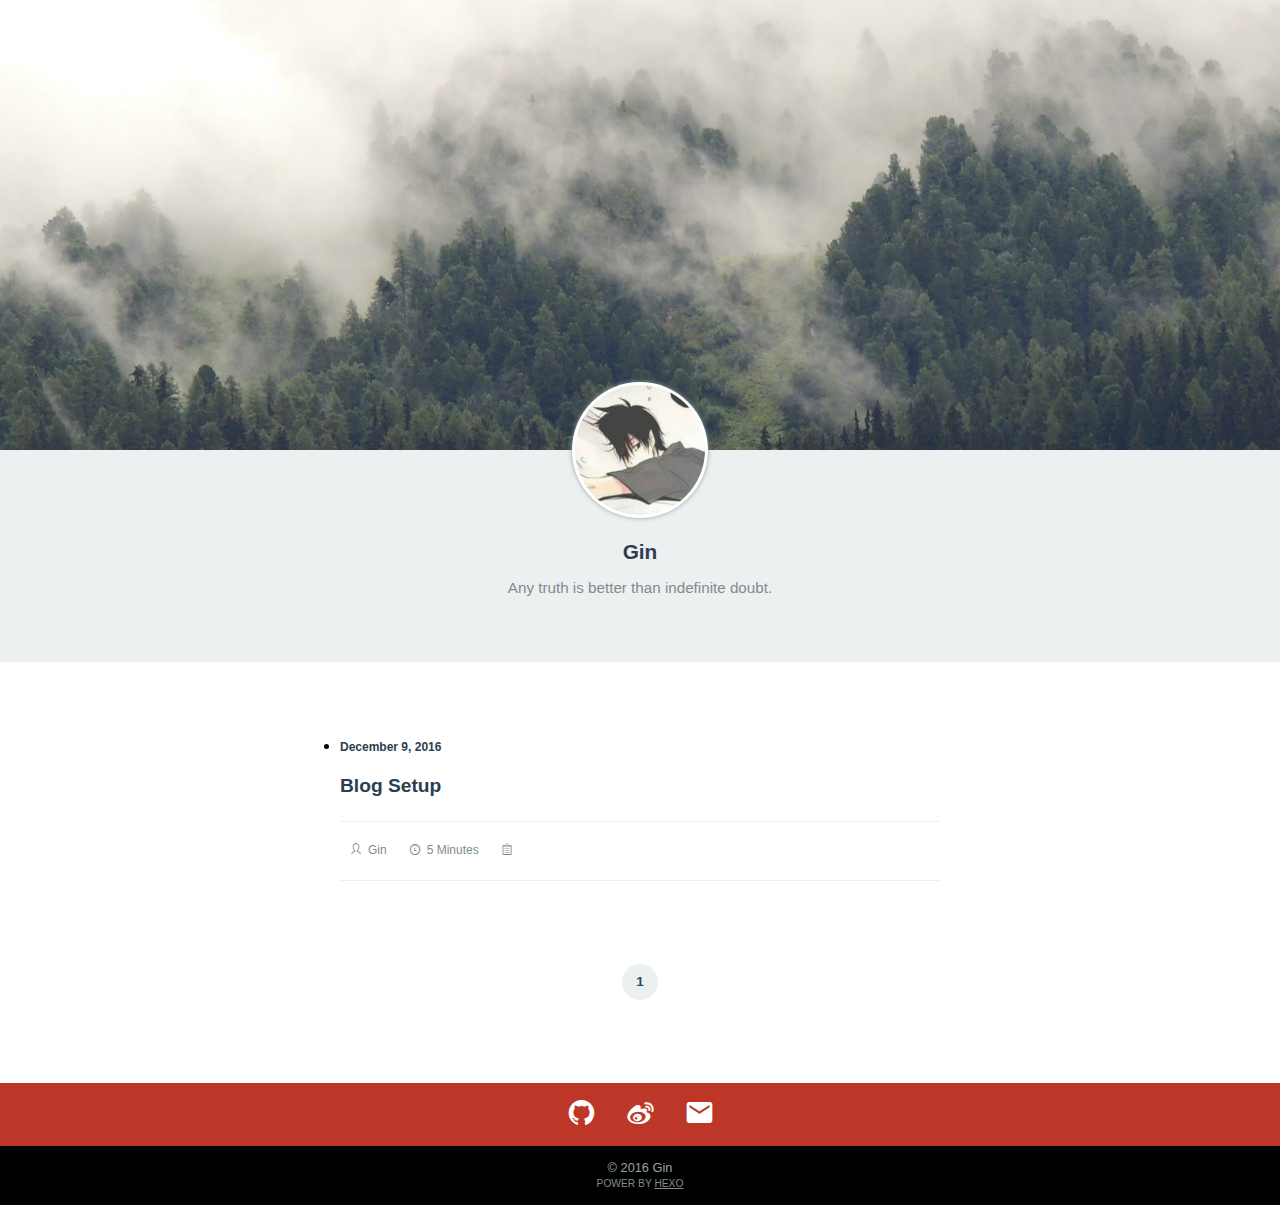
==== archives/index.html @ 392a9817 "Site updated: 2016-12-11 17:55:25" ====
<!DOCTYPE html><html lang="zh-cn"><head><meta charset="utf-8"><meta name="viewport" content="width=device-width,initial-scale=1.0,minimum-scale=1.0,maximum-scale=1.0,user-scalable=no"><meta name="format-detection" content="telephone=no"><meta name="format-detection" content="email=no"><meta name="description"><meta name="keywords" content="Hexo, Gruntjs, Nodejs, Reactjs, Vuejs"><title>Gin</title><link rel="stylesheet" href="/css/main_style.min.css"><link rel="icon" href="/favicon.png"></head><body><div class="page-header"><div class="background"><img src="/default_images/page_background.jpg"></div><div class="author"><div class="head"><img src="/default_images/author_head.jpg"><a href="/"></a></div><h3 class="name">Gin</h3><p class="signature">Any truth is better than indefinite doubt.</p></div></div><ul class="post-list"><li> <p class="date">December 9, 2016</p><h4 class="title"><a href="/2016/12/09/Blog-Setup/">Blog Setup</a></h4><div class="excerpt"></div><ul class="meta"><li><i class="icon icon-author"></i>Gin</li><li><i class="icon icon-clock"></i>5 Minutes</li><li><i class="icon icon-category"></i></li></ul></li></ul><ul class="pagination"><li class="current"><a>1</a></li></ul><div class="page-footer"><div class="top"><ul class="social"><li><a href="http://github.com/Gin6" title="GitHub" target="_blank"><i class="icon icon-github"></i></a></li><li><a href="http://weibo.com/3108758435/profile?rightmod=1&amp;wvr=6&amp;mod=personinfo&amp;is_all=1" title="Weibo" target="_blank"><i class="icon icon-weibo"></i></a></li><li><a href="https://mail.qq.com/cgi-bin/qm_share?t=qm_mailme&amp;email=1223137796@qq.com" title="Email" target="_blank"><i class="icon icon-email"></i></a></li></ul></div><div class="bottom"><p class="copyright">© 2016 Gin<br><small>POWER BY <a href="https://hexo.io" target="_blank">HEXO</a></small></p></div></div></body></html>
---- css/main_style.min.css ----
html {
  -ms-text-size-adjust: 100%;
}

article, aside, footer, header, nav, section {
  display: block;
}

figcaption, figure, main {
  display: block;
}

figure {
  margin: 1em 40px;
}

hr {
  overflow: visible;
}

a {
  background-color: transparent;
  -webkit-text-decoration-skip: object;
}

mark {
  background-color: #ff0;
  color: #000;
}

audio, video {
  display: inline-block;
}

img {
  border-style: none;
}

svg:not(:root) {
  overflow: hidden;
}

button, input {
  overflow: visible;
}

button, select {
  text-transform: none;
}

legend {
  box-sizing: border-box;
  color: inherit;
  display: table;
  max-width: 100%;
  white-space: normal;
}

progress {
  display: inline-block;
}

textarea {
  overflow: auto;
}

[type="checkbox"], [type="radio"] {
  box-sizing: border-box;
  padding: 0;
}

details, menu {
  display: list-item;
}

canvas {
  display: inline-block;
}

[type="search"]::-webkit-search-cancel-button, [type="search"]::-webkit-search-decoration {
  -webkit-appearance: none;
}

button, input, optgroup, select, textarea {
  -webkit-appearance: none;
  -webkit-tap-highlight-color: transparent;
}

a {
  -webkit-tap-highlight-color: transparent;
}

/**
 * Correct the style in all browsers.
 */
html {
  font-family: "Helvetica Neue", Helvetica, STHeiTi, "Microsoft Yahei", sans-serif;
  line-height: 1.15;
  -webkit-text-size-adjust: 100%;
}

body {
  margin: 0;
}

h1 {
  font-size: 2em;
  margin: 0.67em 0;
}

hr {
  box-sizing: content-box;
  height: 0;
}

pre {
  font-family: monospace, monospace;
  font-size: 1em;
}

a:active, a:hover {
  outline-width: 0;
}

abbr[title] {
  border-bottom: none;
  text-decoration: underline;
  text-decoration: underline dotted;
}

b, strong {
  font-weight: bolder;
}

code, kbd, samp {
  font-family: monospace, monospace;
  font-size: 1em;
}

dfn {
  font-style: italic;
}

small {
  font-size: 80%;
}

sub, sup {
  font-size: 75%;
  line-height: 0;
  position: relative;
  vertical-align: baseline;
}

sub {
  bottom: -0.25em;
}

sup {
  top: -0.5em;
}

audio:not([controls]) {
  display: none;
  height: 0;
}

button, input, optgroup, select, textarea {
  font-family: sans-serif;
  font-size: 100%;
  line-height: 1.15;
  margin: 0;
}

button, html [type="button"], [type="reset"], [type="submit"] {
  -webkit-appearance: button;
}

button::-moz-focus-inner, [type="button"]::-moz-focus-inner, [type="reset"]::-moz-focus-inner, [type="submit"]::-moz-focus-inner {
  border-style: none;
  padding: 0;
}

button:-moz-focusring, [type="button"]:-moz-focusring, [type="reset"]:-moz-focusring, [type="submit"]:-moz-focusring {
  outline: 1px dotted ButtonText;
}

fieldset {
  border: 1px solid #c0c0c0;
  margin: 0 2px;
  padding: 0.35em 0.625em 0.75em;
}

legend {
  padding: 0;
}

progress {
  vertical-align: baseline;
}

[type="number"]::-webkit-inner-spin-button, [type="number"]::-webkit-outer-spin-button {
  height: auto;
}

[type="search"] {
  -webkit-appearance: textfield;
  outline-offset: -2px;
}

::-webkit-file-upload-button {
  -webkit-appearance: button;
  font: inherit;
}

details, summary {
  display: list-item;
}

@font-face {
  font-family: "iconfont";
  src: url("../fonts/icon.eot");
  /* IE9*/
  src: url("../fonts/icon.eot") format("embedded-opentype"), url("../fonts/icon.woff") format("woff"), url("../fonts/icon.ttf") format("truetype"), url("../fonts/icon.svg") format("svg");
  /* iOS 4.1- */
}
.icon {
  font-family: "iconfont" !important;
  font-style: normal;
}

.icon-facebook:before {
  content: "\e616";
}

.icon-twitter:before {
  content: "\e634";
}

.icon-clock:before {
  content: "\e6f6";
}

.icon-home:before {
  content: "\e611";
}

.icon-weibo:before {
  content: "\e619";
}

.icon-calendar:before {
  content: "\e603";
}

.icon-author:before {
  content: "\e608";
}

.icon-wechat:before {
  content: "\e600";
}

.icon-github:before {
  content: "\e735";
}

.icon-stackoverflow:before {
  content: "\e8a7";
}

.icon-linkin:before {
  content: "\e61d";
}

.icon-email:before {
  content: "\e609";
}

.icon-tag:before {
  content: "\e68e";
}

.icon-top:before {
  content: "\e649";
}

.icon-segmentfault:before {
  content: "\e610";
}

.icon-arror-right:before {
  content: "\e617";
}

.icon-arror-left:before {
  content: "\e618";
}

.icon-category:before {
  content: "\e627";
}

.icon-flickr:before {
  content: "\e73d";
}

.icon-website:before {
  content: "\e605";
}

/*
 * Source files from https://github.com/pinggod/hexo-theme-apollo/blob/master/source/scss/_partial/post.scss
 */
code,
pre {
  font-size: 0.8em;
  background-color: #ecf0f1;
  font-family: 'Roboto Mono', Monaco, courier, monospace;
}

code {
  padding: 0.1em 0.4em;
  background-color: #ecf0f1;
  border-radius: 3px;
}

pre .line {
  min-height: 1em;
}

.highlight {
  position: relative;
  margin: 1em 0;
  border-radius: 2px;
  line-height: 1.1em;
  background-color: #ecf0f1;
  overflow-x: auto;
}
.highlight figcaption {
  font-size: .9em;
  padding: .4em;
  border-bottom: 1px solid #bdc3c7;
}
.highlight table, .highlight tr, .highlight td {
  width: 100%;
  border-collapse: collapse;
  padding: 0;
  margin: 0;
}
.highlight .gutter {
  display: none;
}
.highlight .code pre {
  padding: 1.2em 1.4em;
  line-height: 1.5em;
  margin: 0;
}

.highlight.html .code:after, .highlight.js .code:after, .highlight.bash .code:after, .highlight.css .code:after, .highlight.scss .code:after, .highlight.diff .code:after, .highlight.java .code:after, .highlight.xml .code:after, .highlight.python .code:after, .highlight.json .code:after, .highlight.swift .code:after, .highlight.ruby .code:after, .highlight.perl .code:after, .highlight.php .code:after, .highlight.c .code:after, .highlight.cpp .code:after, .highlight.ts .code:after {
  position: absolute;
  top: 0;
  right: 0;
  color: #bdc3c7;
  text-align: right;
  font-size: 0.75em;
  padding: 5px 10px 0;
  line-height: 15px;
  height: 15px;
  font-weight: 600;
}

.highlight.html .code:after {
  content: "HTML";
}

.highlight.js .code:after {
  content: "JS";
}

.highlight.bash .code:after {
  content: "BASH";
}

.highlight.css .code:after {
  content: "CSS";
}

.highlight.scss .code:after {
  content: "SCSS";
}

.highlight.diff .code:after {
  content: "DIFF";
}

.highlight.java .code:after {
  content: "JAVA";
}

.highlight.xml .code:after {
  content: "XML";
}

.highlight.python .code:after {
  content: "PYTHON";
}

.highlight.json .code:after {
  content: "JSON";
}

.highlight.swift .code:after {
  content: "SWIFT";
}

.highlight.ruby .code:after {
  content: "RUBY";
}

.highlight.perl .code:after {
  content: "PERL";
}

.highlight.php .code:after {
  content: "PHP";
}

.highlight.c .code:after {
  content: "C";
}

.highlight.java .code:after {
  content: "JAVA";
}

.highlight.cpp .code:after {
  content: "CPP";
}

.highlight.ts .code:after {
  content: "TS";
}

.highlight.cpp .code:after {
  content: 'C++';
}

pre {
  color: #34495e;
}
pre .function .keyword,
pre .constant {
  color: #3498db;
}
pre .keyword,
pre .attribute {
  color: #e96900;
}
pre .number,
pre .literal {
  color: #8e44ad;
}
pre .tag,
pre .tag .title,
pre .change,
pre .winutils,
pre .flow,
pre .lisp .title,
pre .clojure .built_in,
pre .nginx .title,
pre .tex .special {
  color: #2980b9;
}
pre .symbol,
pre .symbol .string,
pre .value,
pre .regexp {
  color: #1abc9c;
}
pre .title {
  color: #2ecc71;
}
pre .tag .value,
pre .string,
pre .subst,
pre .haskell .type,
pre .preprocessor,
pre .ruby .class .parent,
pre .built_in,
pre .sql .aggregate,
pre .django .template_tag,
pre .django .variable,
pre .smalltalk .class,
pre .javadoc,
pre .django .filter .argument,
pre .smalltalk .localvars,
pre .smalltalk .array,
pre .attr_selector,
pre .pseudo,
pre .addition,
pre .stream,
pre .envvar,
pre .apache .tag,
pre .apache .cbracket,
pre .tex .command,
pre .prompt {
  color: #1abc9c;
}
pre .comment,
pre .java .annotation,
pre .python .decorator,
pre .template_comment,
pre .pi,
pre .doctype,
pre .shebang,
pre .apache .sqbracket,
pre .tex .formula {
  color: #95a5a6;
}
pre .deletion {
  color: #c0392b;
}
pre .coffeescript .javascript,
pre .javascript .xml,
pre .tex .formula,
pre .xml .javascript,
pre .xml .vbscript,
pre .xml .css,
pre .xml .cdata {
  opacity: 0.5;
}

a {
  text-decoration: none;
}

@media screen and (max-width: 1024px) {
  html, body {
    -webkit-user-select: none;
    user-select: none;
  }
}
.page-header .background {
  width: 100%;
  height: 550px;
  background: black;
  overflow: hidden;
  position: relative;
}
.page-header .background img {
  display: block;
  width: 1920px;
  height: 800px;
  position: absolute;
  top: 50%;
  left: 50%;
  margin-left: -960px;
  margin-top: -400px;
}
.page-header .author {
  background: #ecf0f1;
  text-align: center;
  padding: 0 20px 30px 20px;
}
.page-header .author .head {
  display: inline-block;
  width: 130px;
  height: 130px;
  border-radius: 50%;
  padding: 3px;
  background: #fff;
  box-shadow: 0 0 5px #95a5a6;
  position: relative;
  top: -68px;
}
.page-header .author .head img {
  width: 100%;
  height: 100%;
  display: block;
  border-radius: 50%;
}
.page-header .author .name, .page-header .author .signature {
  position: relative;
  margin: 0;
}
.page-header .author .name {
  font-size: 1.3rem;
  color: #2c3e50;
  top: -50px;
}
.page-header .author .signature {
  font-size: .95rem;
  color: #7f8c8d;
  top: -35px;
}

@media screen and (max-width: 1440px) {
  .page-header .background {
    height: 450px;
  }
}
@media screen and (max-width: 1024px) {
  .page-header .background {
    height: 350px;
  }
  .page-header .background img {
    width: 1200px;
    height: 500px;
    margin-left: -600px;
    margin-top: -250px;
  }
}
.post-header {
  width: 100%;
  background: black;
  overflow: hidden;
  position: relative;
}
.post-header img.background {
  display: block;
  width: 1920px;
  height: 800px;
  position: absolute;
  top: 50%;
  left: 50%;
  margin-left: -960px;
  margin-top: -400px;
}
.post-header .post-title {
  color: white;
  background: rgba(0, 0, 0, 0.6);
  padding: 230px 30px;
  text-align: center;
  position: relative;
  z-index: 66;
}
.post-header .post-title h1.title {
  font-size: 2.2rem;
  line-height: 40px;
  margin: 0;
}
.post-header .post-title ul.meta {
  display: inline-block;
  margin-top: 20px;
  border-top: 1px solid rgba(255, 255, 255, 0.6);
  padding: 15px 10px;
  font-size: .75rem;
  line-height: 1.6;
}
.post-header .post-title ul.meta > li {
  margin: 0 12px;
  display: inline-block;
}
.post-header .post-title ul.meta > li i, .post-header .post-title ul.meta > li li {
  margin-right: .5em;
}
.post-header .post-title ul.meta > li ul, .post-header .post-title ul.meta > li li {
  display: inline;
}
.post-header .post-title ul.meta > li li a {
  color: white;
  transition: color .3s;
}
.post-header .post-title ul.meta > li li a:hover {
  color: #2980b9;
}
.post-header .post-title ul.meta > li li span {
  display: none;
}

@media screen and (max-width: 1440px) {
  .post-header .post-title {
    padding: 180px 30px;
  }
  .post-header .post-title h1.title {
    font-size: 2rem;
  }
}
@media screen and (max-width: 1024px) {
  .post-header img.background {
    width: 1200px;
    height: 500px;
    margin-left: -600px;
    margin-top: -250px;
  }
  .post-header .post-title {
    padding: 130px 30px;
  }
  .post-header .post-title h1.title {
    font-size: 1.6rem;
    line-height: 36px;
  }
}
.page-footer .top {
  background: rgba(189, 55, 41,1.0);
  padding: 15px 15px;
}
.page-footer .top .social {
  padding-left: 0;
  margin: 0;
  text-align: center;
  font-size: 1.8rem;
}
.page-footer .top .social li {
  display: inline-block;
  padding: 0 15px;
}
.page-footer .top .social li a {
  color: white;
  transition: color .3s;
}
.page-footer .top .social li a:hover {
  color: #2980b9;
}
.page-footer .bottom {
  background: rgba(0, 0, 0, 1.0);
  padding: 15px 15px;
}
.page-footer .bottom .copyright {
  font-size: .8rem;
  text-align: center;
  color: #95a5a6;
  margin: 0;
}
.page-footer .bottom .copyright small {
  color: #7f8c8d;
}
.page-footer .bottom .copyright a {
  color: #7f8c8d;
  text-decoration: underline;
  transition: color .3s;
}
.page-footer .bottom .copyright a:hover {
  color: #2980b9;
}

.post-list {
  max-width: 600px;
  margin: 72px auto 0 auto;
  padding: 0 36px;
}
.post-list > li {
  margin-bottom: 80px;
}
.post-list > li p.date, .post-list > li h4.title {
  font-weight: bold;
}
.post-list > li p.date {
  font-size: .75rem;
  line-height: 2.2;
  color: #2c3e50;
}
.post-list > li h4.title {
  font-size: 1.2rem;
  line-height: 1.5;
  margin: 10px 0;
}
.post-list > li h4.title a {
  color: #2c3e50;
  transition: color .3s;
}
.post-list > li h4.title a:hover {
  color: #2980b9;
}
.post-list > li .photo {
  max-width: 100%;
  max-height: 800px;
}
.post-list > li .excerpt, .post-list > li .excerpt *, .post-list > li .no-title {
  font-size: .9rem;
  color: #7f8c8d;
  line-height: 1.5;
  margin: 0;
}
.post-list > li .excerpt a, .post-list > li .excerpt * a, .post-list > li .no-title a {
  text-decoration: underline;
  transition: color .3s;
}
.post-list > li .excerpt a:hover, .post-list > li .excerpt * a:hover, .post-list > li .no-title a:hover {
  color: #2980b9;
}
.post-list > li .meta {
  margin-top: 20px;
  border: 1px solid #ecf0f1;
  border-width: 1px 0;
  padding: 22px 10px;
  font-size: .75rem;
  color: #7f8c8d;
}
.post-list > li .meta ul {
  padding-left: 0;
}
.post-list > li .meta > li {
  margin-right: 22px;
  display: inline-block;
}
.post-list > li .meta > li i, .post-list > li .meta > li li {
  margin-right: .5em;
}
.post-list > li .meta > li ul, .post-list > li .meta > li li {
  display: inline;
}
.post-list > li .meta > li li a {
  color: #7f8c8d;
  transition: color .3s;
}
.post-list > li .meta > li li a:hover {
  color: #2980b9;
}
.post-list > li .meta > li li span {
  display: none;
}
.post-list > li .meta > li li ul.category-list-child {
  padding-left: .5em;
  font-size: .9em;
}
.post-list > li .meta > li li ul.category-list-child:before {
  content: '>';
  padding-right: .3em;
}

.article-content, .article-meta {
  max-width: 600px;
  padding: 0 36px;
  line-height: 2;
}

.article-content {
  margin: 72px auto 48px auto;
  font-weight: 300;
  color: #2c3e50;
}
.article-content a {
  color: #2980b9;
}
.article-content h1 {
  margin: .7rem 0 .3rem 0;
}
.article-content h2 {
  margin: .6rem 0 .3rem 0;
}
.article-content h3, .article-content h4, .article-content h5, .article-content h6 {
  margin-top: .5rem;
}
.article-content h3 code, .article-content h4 code, .article-content h5 code, .article-content h6 code {
  color: #c0392b;
}
.article-content code {
  margin: 0 .3em;
}
.article-content p code, .article-content li code {
  color: #c0392b;
}
.article-content ul {
  padding-left: 20px;
}
.article-content ul li {
  list-style: disc;
}
.article-content ol {
  padding-left: 20px;
}
.article-content ol li {
  list-style: decimal;
}
.article-content blockquote {
  margin: .5rem 0;
  padding: 5px 5px 5px 15px;
  border-left: 5px solid #2980b9;
  line-height: 1.6;
  font-size: .9rem;
  background: #ecf0f1;
}
.article-content img {
  max-width: 100%;
}
.article-content video, .article-content iframe {
  width: 100%;
}
.article-content table {
  font-size: .9rem;
}
.article-content table th, .article-content table tr:nth-child(even) {
  background: #ecf0f1;
}
.article-content table th, .article-content table td {
  padding: .2em .5em;
}

.article-meta {
  margin: 0 auto 72px auto;
  font-size: .9rem;
  color: #7f8c8d;
}
.article-meta .tags, .article-meta .categories {
  margin-bottom: 5px;
}
.article-meta .tags > i, .article-meta .categories > i {
  display: block;
  float: left;
  margin-right: 1em;
}
.article-meta ul {
  padding-left: 0;
}
.article-meta li {
  display: inline-block;
  margin-right: .8em;
}
.article-meta li a {
  margin-right: .3em;
  text-decoration: underline;
  color: #7f8c8d;
  transition: color .3s;
}
.article-meta li a:hover {
  color: #2980b9;
}
.article-meta li span {
  padding: .02em .3em;
  border-radius: 2px;
  background: #ecf0f1;
  font-size: .85em;
}
.article-meta li ul.category-list-child {
  padding-left: .5em;
  display: inline-block;
  font-size: .9em;
}
.article-meta li ul.category-list-child:before {
  content: '>';
  padding-right: .3em;
}

.article-comment {
  max-width: 600px;
  padding: 0 36px;
  margin: 0 auto 72px auto;
}
.article-comment #ds-thread #ds-reset .ds-meta {
  border-bottom: 1px solid #bdc3c7;
}
.article-comment #ds-thread #ds-reset .ds-meta a.ds-like-thread-button {
  border: 1px solid #bdc3c7;
  color: #7f8c8d;
  background: white;
}
.article-comment #ds-thread #ds-reset .ds-sort a {
  color: #7f8c8d;
  transition: color .3s;
}
.article-comment #ds-thread #ds-reset .ds-sort a:hover {
  color: #2980b9;
}
.article-comment #ds-thread #ds-reset .ds-sort a.ds-current {
  color: #2980b9;
}
.article-comment #ds-thread #ds-reset li.ds-tab a.ds-current {
  border: 1px solid #bdc3c7;
  background: white;
  transition: color .3s;
}
.article-comment #ds-thread #ds-reset li.ds-tab a.ds-current:hover {
  color: #2980b9;
}
.article-comment #ds-thread #ds-reset .ds-comments {
  border-bottom: 1px solid #ecf0f1;
  color: #2c3e50;
}
.article-comment #ds-thread #ds-reset li.ds-post {
  border-top: 0;
}
.article-comment #ds-thread #ds-reset .ds-post-self {
  border-top: 1px solid #ecf0f1;
}
.article-comment #ds-thread #ds-reset .ds-textarea-wrapper {
  border: 1px solid #bdc3c7;
  border-width: 1px 1px 0 1px;
  background: white;
}
.article-comment #ds-thread #ds-reset .ds-textarea-wrapper textarea {
  color: #34495e;
}
.article-comment #ds-thread #ds-reset .ds-post-toolbar {
  box-shadow: none;
}
.article-comment #ds-thread #ds-reset .ds-post-options {
  border: 1px solid #bdc3c7;
  border-top-color: #ecf0f1;
  border-right: none;
}
.article-comment #ds-thread #ds-reset .ds-gradient-bg {
  background: white;
}
.article-comment #ds-thread #ds-reset .ds-post-button {
  background: #ecf0f1;
  border: 1px solid #bdc3c7;
  border-top-color: #ecf0f1;
  border-left-color: #ecf0f1;
}

.pagination {
  text-align: center;
  margin-bottom: 80px;
  padding-left: 0;
}
.pagination li {
  display: inline-block;
}
.pagination li a {
  display: block;
  width: 36px;
  height: 36px;
  line-height: 36px;
  text-align: center;
  border-radius: 50%;
  font-weight: bold;
  font-size: .85rem;
  margin: 3px;
  color: #34495e;
}
.pagination li.current a {
  background: #ecf0f1;
}
.pagination li.link a {
  transition: color .3s;
}
.pagination li.link a:hover {
  color: #2980b9;
}

ul.navication {
  padding-left: 0;
  margin: 0;
  position: fixed;
  right: 15px;
  bottom: 93%;
  z-index: 99;
}
ul.navication li {
  margin-top: 12px;
  list-style: none;
}
ul.navication li a {
  display: block;
  border-radius: 50%;
  width: 30px;
  height: 30px;
  text-align: center;
  line-height: 30px;
  background: rgba(189, 195, 199, 0.6);
  color: white;
  transition: background .3s;
}
ul.navication li a:hover {
  background: rgba(41, 128, 185, 0.9);
}
ul.navication li.home {
  font-size: 1.8rem;
}
ul.navication li.home a {
  color: rgba(189, 195, 199, 0.6);
  background: none;
  transition: color .3s;
}
ul.navication li.home a:hover {
  color: #2980b9;
}

/*# sourceMappingURL=main_style.css.map */
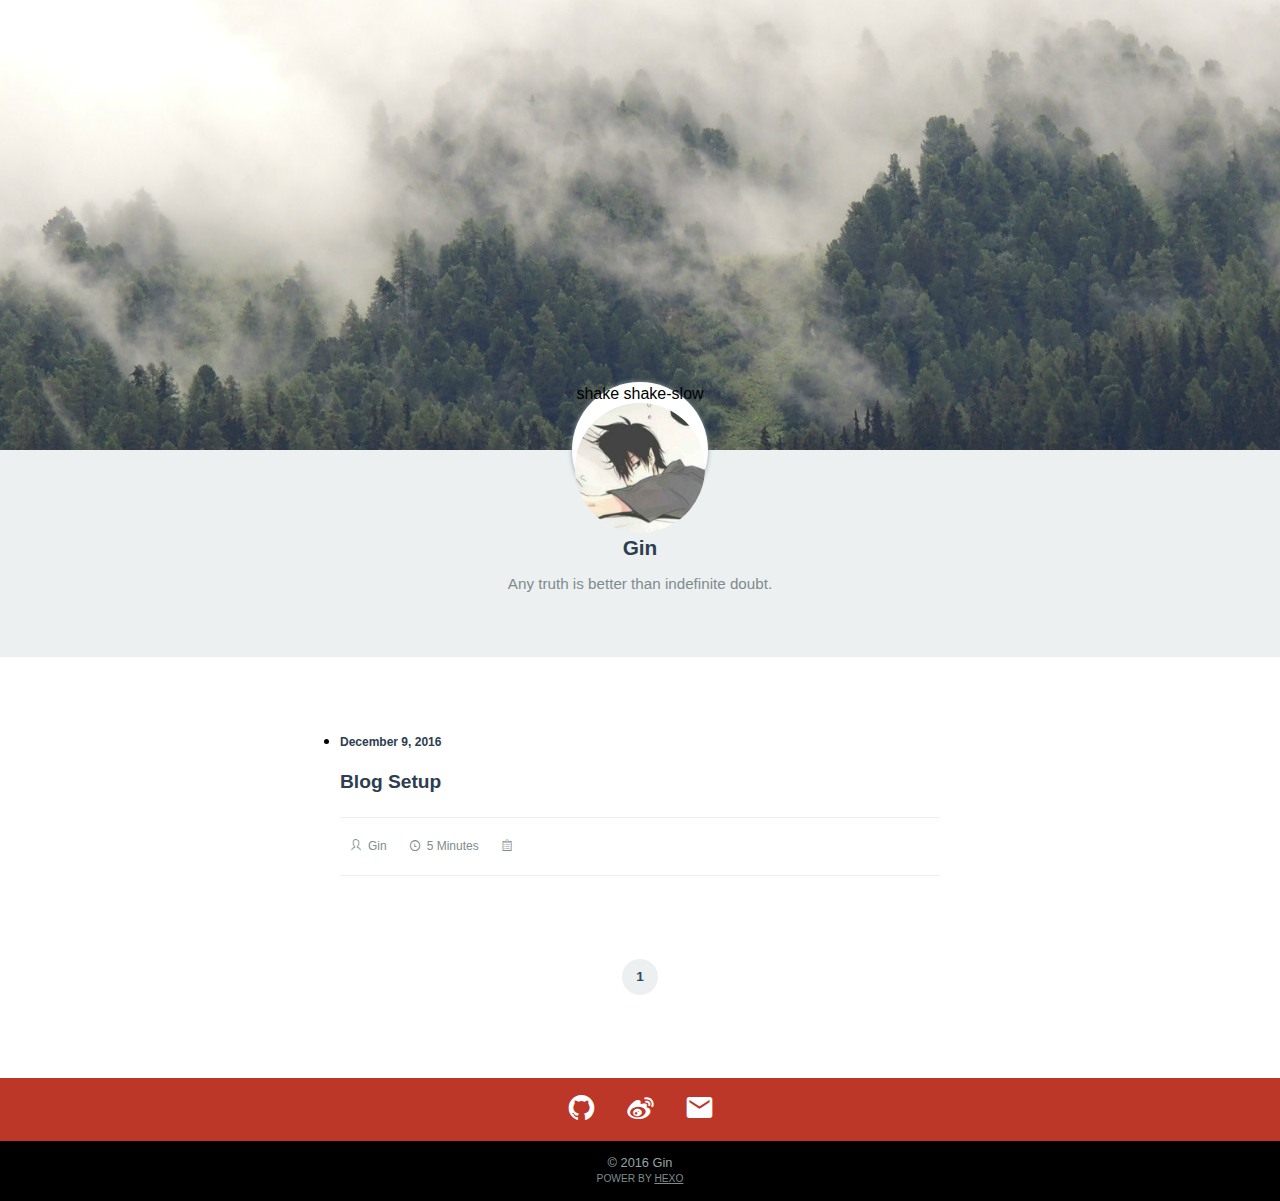
==== commit 8f222123: "Site updated: 2016-12-11 19:48:50" ====
--- a/archives/index.html
+++ b/archives/index.html
@@ -1 +1 @@
-<!DOCTYPE html><html lang="zh-cn"><head><meta charset="utf-8"><meta name="viewport" content="width=device-width,initial-scale=1.0,minimum-scale=1.0,maximum-scale=1.0,user-scalable=no"><meta name="format-detection" content="telephone=no"><meta name="format-detection" content="email=no"><meta name="description"><meta name="keywords" content="Hexo, Gruntjs, Nodejs, Reactjs, Vuejs"><title>Gin</title><link rel="stylesheet" href="/css/main_style.min.css"><link rel="icon" href="/favicon.png"></head><body><div class="page-header"><div class="background"><img src="/default_images/page_background.jpg"></div><div class="author"><div class="head"><img src="/default_images/author_head.jpg"><a href="/"></a></div><h3 class="name">Gin</h3><p class="signature">Any truth is better than indefinite doubt.</p></div></div><ul class="post-list"><li> <p class="date">December 9, 2016</p><h4 class="title"><a href="/2016/12/09/Blog-Setup/">Blog Setup</a></h4><div class="excerpt"></div><ul class="meta"><li><i class="icon icon-author"></i>Gin</li><li><i class="icon icon-clock"></i>5 Minutes</li><li><i class="icon icon-category"></i></li></ul></li></ul><ul class="pagination"><li class="current"><a>1</a></li></ul><div class="page-footer"><div class="top"><ul class="social"><li><a href="http://github.com/Gin6" title="GitHub" target="_blank"><i class="icon icon-github"></i></a></li><li><a href="http://weibo.com/3108758435/profile?rightmod=1&amp;wvr=6&amp;mod=personinfo&amp;is_all=1" title="Weibo" target="_blank"><i class="icon icon-weibo"></i></a></li><li><a href="https://mail.qq.com/cgi-bin/qm_share?t=qm_mailme&amp;email=1223137796@qq.com" title="Email" target="_blank"><i class="icon icon-email"></i></a></li></ul></div><div class="bottom"><p class="copyright">© 2016 Gin<br><small>POWER BY <a href="https://hexo.io" target="_blank">HEXO</a></small></p></div></div></body></html>+<!DOCTYPE html><html lang="zh-cn"><head><meta charset="utf-8"><meta name="viewport" content="width=device-width,initial-scale=1.0,minimum-scale=1.0,maximum-scale=1.0,user-scalable=no"><meta name="format-detection" content="telephone=no"><meta name="format-detection" content="email=no"><meta name="description"><meta name="keywords" content="Hexo, Gruntjs, Nodejs, Reactjs, Vuejs"><title>Gin</title><link rel="stylesheet" href="/css/main_style.min.css"><link rel="icon" href="/favicon.png"><link rel="styleshake" href="/css/csshake.css"></head><body><div class="page-header"><div class="background"><img src="/default_images/page_background.jpg"></div><div class="author"><div class="head">shake shake-slow<img src="/default_images/author_head.jpg"><a href="/"></a></div><h3 class="name">Gin</h3><p class="signature">Any truth is better than indefinite doubt.</p></div></div><ul class="post-list"><li> <p class="date">December 9, 2016</p><h4 class="title"><a href="/2016/12/09/Blog-Setup/">Blog Setup</a></h4><div class="excerpt"></div><ul class="meta"><li><i class="icon icon-author"></i>Gin</li><li><i class="icon icon-clock"></i>5 Minutes</li><li><i class="icon icon-category"></i></li></ul></li></ul><ul class="pagination"><li class="current"><a>1</a></li></ul><div class="page-footer"><div class="top"><ul class="social"><li><a href="http://github.com/Gin6" title="GitHub" target="_blank"><i class="icon icon-github"></i></a></li><li><a href="http://weibo.com/3108758435/profile?rightmod=1&amp;wvr=6&amp;mod=personinfo&amp;is_all=1" title="Weibo" target="_blank"><i class="icon icon-weibo"></i></a></li><li><a href="https://mail.qq.com/cgi-bin/qm_share?t=qm_mailme&amp;email=1223137796@qq.com" title="Email" target="_blank"><i class="icon icon-email"></i></a></li></ul></div><div class="bottom"><p class="copyright">© 2016 Gin<br><small>POWER BY <a href="https://hexo.io" target="_blank">HEXO</a></small></p></div></div></body></html>--- a/css/csshake.css
+++ b/css/csshake.css
@@ -0,0 +1,1168 @@
+.shake { display: inline-block; -webkit-transform-origin: center center; -ms-transform-origin: center center; transform-origin: center center; }
+.shake:hover { -webkit-animation-name: shake-base; -ms-animation-name: shake-base; animation-name: shake-base; -webkit-animation-duration: 100ms; -ms-animation-duration: 100ms; animation-duration: 100ms; -webkit-animation-iteration-count: infinite; -ms-animation-iteration-count: infinite; animation-iteration-count: infinite; -webkit-animation-timing-function: ease-in-out; -ms-animation-timing-function: ease-in-out; animation-timing-function: ease-in-out; -webkit-animation-delay: 0s; -ms-animation-delay: 0s; animation-delay: 0s; -webkit-animation-play-state: running; -ms-animation-play-state: running; animation-play-state: running; }
+.shake.freez { -webkit-animation-play-state: paused !important; -ms-animation-play-state: paused !important; animation-play-state: paused !important; }
+.shake.freez.shake-hard { -webkit-animation-name: shake-hard; -ms-animation-name: shake-hard; animation-name: shake-hard; -webkit-animation-duration: 100ms; -ms-animation-duration: 100ms; animation-duration: 100ms; -webkit-animation-iteration-count: infinite; -ms-animation-iteration-count: infinite; animation-iteration-count: infinite; -webkit-animation-timing-function: ease-in-out; -ms-animation-timing-function: ease-in-out; animation-timing-function: ease-in-out; -webkit-animation-delay: 0s; -ms-animation-delay: 0s; animation-delay: 0s; -webkit-animation-play-state: running; -ms-animation-play-state: running; animation-play-state: running; }
+.shake.freez.shake-slow { -webkit-animation-name: shake-slow; -ms-animation-name: shake-slow; animation-name: shake-slow; -webkit-animation-duration: 5s; -ms-animation-duration: 5s; animation-duration: 5s; -webkit-animation-iteration-count: infinite; -ms-animation-iteration-count: infinite; animation-iteration-count: infinite; -webkit-animation-timing-function: ease-in-out; -ms-animation-timing-function: ease-in-out; animation-timing-function: ease-in-out; -webkit-animation-delay: 0s; -ms-animation-delay: 0s; animation-delay: 0s; -webkit-animation-play-state: running; -ms-animation-play-state: running; animation-play-state: running; }
+.shake.freez.shake-little { -webkit-animation-name: shake-little; -ms-animation-name: shake-little; animation-name: shake-little; -webkit-animation-duration: 100ms; -ms-animation-duration: 100ms; animation-duration: 100ms; -webkit-animation-iteration-count: infinite; -ms-animation-iteration-count: infinite; animation-iteration-count: infinite; -webkit-animation-timing-function: ease-in-out; -ms-animation-timing-function: ease-in-out; animation-timing-function: ease-in-out; -webkit-animation-delay: 0s; -ms-animation-delay: 0s; animation-delay: 0s; -webkit-animation-play-state: running; -ms-animation-play-state: running; animation-play-state: running; }
+.shake.freez.shake-horizontal { -webkit-animation-name: shake-horizontal; -ms-animation-name: shake-horizontal; animation-name: shake-horizontal; -webkit-animation-duration: 100ms; -ms-animation-duration: 100ms; animation-duration: 100ms; -webkit-animation-iteration-count: infinite; -ms-animation-iteration-count: infinite; animation-iteration-count: infinite; -webkit-animation-timing-function: ease-in-out; -ms-animation-timing-function: ease-in-out; animation-timing-function: ease-in-out; -webkit-animation-delay: 0s; -ms-animation-delay: 0s; animation-delay: 0s; -webkit-animation-play-state: running; -ms-animation-play-state: running; animation-play-state: running; }
+.shake.freez.shake-vertical { -webkit-animation-name: shake-vertical; -ms-animation-name: shake-vertical; animation-name: shake-vertical; -webkit-animation-duration: 100ms; -ms-animation-duration: 100ms; animation-duration: 100ms; -webkit-animation-iteration-count: infinite; -ms-animation-iteration-count: infinite; animation-iteration-count: infinite; -webkit-animation-timing-function: ease-in-out; -ms-animation-timing-function: ease-in-out; animation-timing-function: ease-in-out; -webkit-animation-delay: 0s; -ms-animation-delay: 0s; animation-delay: 0s; -webkit-animation-play-state: running; -ms-animation-play-state: running; animation-play-state: running; }
+.shake.freez.shake-rotate { -webkit-animation-name: shake-rotate; -ms-animation-name: shake-rotate; animation-name: shake-rotate; -webkit-animation-duration: 100ms; -ms-animation-duration: 100ms; animation-duration: 100ms; -webkit-animation-iteration-count: infinite; -ms-animation-iteration-count: infinite; animation-iteration-count: infinite; -webkit-animation-timing-function: ease-in-out; -ms-animation-timing-function: ease-in-out; animation-timing-function: ease-in-out; -webkit-animation-delay: 0s; -ms-animation-delay: 0s; animation-delay: 0s; -webkit-animation-play-state: running; -ms-animation-play-state: running; animation-play-state: running; }
+.shake.freez.shake-opacity { -webkit-animation-name: shake-opacity; -ms-animation-name: shake-opacity; animation-name: shake-opacity; -webkit-animation-duration: 200ms; -ms-animation-duration: 200ms; animation-duration: 200ms; -webkit-animation-iteration-count: infinite; -ms-animation-iteration-count: infinite; animation-iteration-count: infinite; -webkit-animation-timing-function: ease-in-out; -ms-animation-timing-function: ease-in-out; animation-timing-function: ease-in-out; -webkit-animation-delay: 0s; -ms-animation-delay: 0s; animation-delay: 0s; -webkit-animation-play-state: running; -ms-animation-play-state: running; animation-play-state: running; }
+.shake.freez.shake-crazy { -webkit-animation-name: shake-crazy; -ms-animation-name: shake-crazy; animation-name: shake-crazy; -webkit-animation-duration: 100ms; -ms-animation-duration: 100ms; animation-duration: 100ms; -webkit-animation-iteration-count: infinite; -ms-animation-iteration-count: infinite; animation-iteration-count: infinite; -webkit-animation-timing-function: ease-in-out; -ms-animation-timing-function: ease-in-out; animation-timing-function: ease-in-out; -webkit-animation-delay: 0s; -ms-animation-delay: 0s; animation-delay: 0s; -webkit-animation-play-state: running; -ms-animation-play-state: running; animation-play-state: running; }
+.shake.freez:hover { -webkit-animation-play-state: running !important; -ms-animation-play-state: running !important; animation-play-state: running !important; }
+.shake.shake-hard:hover { -webkit-animation-name: shake-hard; -ms-animation-name: shake-hard; animation-name: shake-hard; -webkit-animation-duration: 100ms; -ms-animation-duration: 100ms; animation-duration: 100ms; -webkit-animation-iteration-count: infinite; -ms-animation-iteration-count: infinite; animation-iteration-count: infinite; -webkit-animation-timing-function: ease-in-out; -ms-animation-timing-function: ease-in-out; animation-timing-function: ease-in-out; -webkit-animation-delay: 0s; -ms-animation-delay: 0s; animation-delay: 0s; -webkit-animation-play-state: running; -ms-animation-play-state: running; animation-play-state: running; }
+.shake.shake-slow:hover { -webkit-animation-name: shake-slow; -ms-animation-name: shake-slow; animation-name: shake-slow; -webkit-animation-duration: 5s; -ms-animation-duration: 5s; animation-duration: 5s; -webkit-animation-iteration-count: infinite; -ms-animation-iteration-count: infinite; animation-iteration-count: infinite; -webkit-animation-timing-function: ease-in-out; -ms-animation-timing-function: ease-in-out; animation-timing-function: ease-in-out; -webkit-animation-delay: 0s; -ms-animation-delay: 0s; animation-delay: 0s; -webkit-animation-play-state: running; -ms-animation-play-state: running; animation-play-state: running; }
+.shake.shake-little:hover { -webkit-animation-name: shake-little; -ms-animation-name: shake-little; animation-name: shake-little; -webkit-animation-duration: 100ms; -ms-animation-duration: 100ms; animation-duration: 100ms; -webkit-animation-iteration-count: infinite; -ms-animation-iteration-count: infinite; animation-iteration-count: infinite; -webkit-animation-timing-function: ease-in-out; -ms-animation-timing-function: ease-in-out; animation-timing-function: ease-in-out; -webkit-animation-delay: 0s; -ms-animation-delay: 0s; animation-delay: 0s; -webkit-animation-play-state: running; -ms-animation-play-state: running; animation-play-state: running; }
+.shake.shake-horizontal:hover { -webkit-animation-name: shake-horizontal; -ms-animation-name: shake-horizontal; animation-name: shake-horizontal; -webkit-animation-duration: 100ms; -ms-animation-duration: 100ms; animation-duration: 100ms; -webkit-animation-iteration-count: infinite; -ms-animation-iteration-count: infinite; animation-iteration-count: infinite; -webkit-animation-timing-function: ease-in-out; -ms-animation-timing-function: ease-in-out; animation-timing-function: ease-in-out; -webkit-animation-delay: 0s; -ms-animation-delay: 0s; animation-delay: 0s; -webkit-animation-play-state: running; -ms-animation-play-state: running; animation-play-state: running; }
+.shake.shake-vertical:hover { -webkit-animation-name: shake-vertical; -ms-animation-name: shake-vertical; animation-name: shake-vertical; -webkit-animation-duration: 100ms; -ms-animation-duration: 100ms; animation-duration: 100ms; -webkit-animation-iteration-count: infinite; -ms-animation-iteration-count: infinite; animation-iteration-count: infinite; -webkit-animation-timing-function: ease-in-out; -ms-animation-timing-function: ease-in-out; animation-timing-function: ease-in-out; -webkit-animation-delay: 0s; -ms-animation-delay: 0s; animation-delay: 0s; -webkit-animation-play-state: running; -ms-animation-play-state: running; animation-play-state: running; }
+.shake.shake-rotate:hover { -webkit-animation-name: shake-rotate; -ms-animation-name: shake-rotate; animation-name: shake-rotate; -webkit-animation-duration: 100ms; -ms-animation-duration: 100ms; animation-duration: 100ms; -webkit-animation-iteration-count: infinite; -ms-animation-iteration-count: infinite; animation-iteration-count: infinite; -webkit-animation-timing-function: ease-in-out; -ms-animation-timing-function: ease-in-out; animation-timing-function: ease-in-out; -webkit-animation-delay: 0s; -ms-animation-delay: 0s; animation-delay: 0s; -webkit-animation-play-state: running; -ms-animation-play-state: running; animation-play-state: running; }
+.shake.shake-opacity:hover { -webkit-animation-name: shake-opacity; -ms-animation-name: shake-opacity; animation-name: shake-opacity; -webkit-animation-duration: 200ms; -ms-animation-duration: 200ms; animation-duration: 200ms; -webkit-animation-iteration-count: infinite; -ms-animation-iteration-count: infinite; animation-iteration-count: infinite; -webkit-animation-timing-function: ease-in-out; -ms-animation-timing-function: ease-in-out; animation-timing-function: ease-in-out; -webkit-animation-delay: 0s; -ms-animation-delay: 0s; animation-delay: 0s; -webkit-animation-play-state: running; -ms-animation-play-state: running; animation-play-state: running; }
+.shake.shake-crazy:hover { -webkit-animation-name: shake-crazy; -ms-animation-name: shake-crazy; animation-name: shake-crazy; -webkit-animation-duration: 100ms; -ms-animation-duration: 100ms; animation-duration: 100ms; -webkit-animation-iteration-count: infinite; -ms-animation-iteration-count: infinite; animation-iteration-count: infinite; -webkit-animation-timing-function: ease-in-out; -ms-animation-timing-function: ease-in-out; animation-timing-function: ease-in-out; -webkit-animation-delay: 0s; -ms-animation-delay: 0s; animation-delay: 0s; -webkit-animation-play-state: running; -ms-animation-play-state: running; animation-play-state: running; }
+.shake.shake-constant { -webkit-animation-name: shake-base; -ms-animation-name: shake-base; animation-name: shake-base; -webkit-animation-duration: 100ms; -ms-animation-duration: 100ms; animation-duration: 100ms; -webkit-animation-iteration-count: infinite; -ms-animation-iteration-count: infinite; animation-iteration-count: infinite; -webkit-animation-timing-function: ease-in-out; -ms-animation-timing-function: ease-in-out; animation-timing-function: ease-in-out; -webkit-animation-delay: 0s; -ms-animation-delay: 0s; animation-delay: 0s; -webkit-animation-play-state: running; -ms-animation-play-state: running; animation-play-state: running; }
+.shake.shake-constant.shake-hard { -webkit-animation-name: shake-hard; -ms-animation-name: shake-hard; animation-name: shake-hard; -webkit-animation-duration: 100ms; -ms-animation-duration: 100ms; animation-duration: 100ms; -webkit-animation-iteration-count: infinite; -ms-animation-iteration-count: infinite; animation-iteration-count: infinite; -webkit-animation-timing-function: ease-in-out; -ms-animation-timing-function: ease-in-out; animation-timing-function: ease-in-out; -webkit-animation-delay: 0s; -ms-animation-delay: 0s; animation-delay: 0s; -webkit-animation-play-state: running; -ms-animation-play-state: running; animation-play-state: running; }
+.shake.shake-constant.shake-slow { -webkit-animation-name: shake-slow; -ms-animation-name: shake-slow; animation-name: shake-slow; -webkit-animation-duration: 5s; -ms-animation-duration: 5s; animation-duration: 5s; -webkit-animation-iteration-count: infinite; -ms-animation-iteration-count: infinite; animation-iteration-count: infinite; -webkit-animation-timing-function: ease-in-out; -ms-animation-timing-function: ease-in-out; animation-timing-function: ease-in-out; -webkit-animation-delay: 0s; -ms-animation-delay: 0s; animation-delay: 0s; -webkit-animation-play-state: running; -ms-animation-play-state: running; animation-play-state: running; }
+.shake.shake-constant.shake-little { -webkit-animation-name: shake-little; -ms-animation-name: shake-little; animation-name: shake-little; -webkit-animation-duration: 100ms; -ms-animation-duration: 100ms; animation-duration: 100ms; -webkit-animation-iteration-count: infinite; -ms-animation-iteration-count: infinite; animation-iteration-count: infinite; -webkit-animation-timing-function: ease-in-out; -ms-animation-timing-function: ease-in-out; animation-timing-function: ease-in-out; -webkit-animation-delay: 0s; -ms-animation-delay: 0s; animation-delay: 0s; -webkit-animation-play-state: running; -ms-animation-play-state: running; animation-play-state: running; }
+.shake.shake-constant.shake-horizontal { -webkit-animation-name: shake-horizontal; -ms-animation-name: shake-horizontal; animation-name: shake-horizontal; -webkit-animation-duration: 100ms; -ms-animation-duration: 100ms; animation-duration: 100ms; -webkit-animation-iteration-count: infinite; -ms-animation-iteration-count: infinite; animation-iteration-count: infinite; -webkit-animation-timing-function: ease-in-out; -ms-animation-timing-function: ease-in-out; animation-timing-function: ease-in-out; -webkit-animation-delay: 0s; -ms-animation-delay: 0s; animation-delay: 0s; -webkit-animation-play-state: running; -ms-animation-play-state: running; animation-play-state: running; }
+.shake.shake-constant.shake-vertical { -webkit-animation-name: shake-vertical; -ms-animation-name: shake-vertical; animation-name: shake-vertical; -webkit-animation-duration: 100ms; -ms-animation-duration: 100ms; animation-duration: 100ms; -webkit-animation-iteration-count: infinite; -ms-animation-iteration-count: infinite; animation-iteration-count: infinite; -webkit-animation-timing-function: ease-in-out; -ms-animation-timing-function: ease-in-out; animation-timing-function: ease-in-out; -webkit-animation-delay: 0s; -ms-animation-delay: 0s; animation-delay: 0s; -webkit-animation-play-state: running; -ms-animation-play-state: running; animation-play-state: running; }
+.shake.shake-constant.shake-rotate { -webkit-animation-name: shake-rotate; -ms-animation-name: shake-rotate; animation-name: shake-rotate; -webkit-animation-duration: 100ms; -ms-animation-duration: 100ms; animation-duration: 100ms; -webkit-animation-iteration-count: infinite; -ms-animation-iteration-count: infinite; animation-iteration-count: infinite; -webkit-animation-timing-function: ease-in-out; -ms-animation-timing-function: ease-in-out; animation-timing-function: ease-in-out; -webkit-animation-delay: 0s; -ms-animation-delay: 0s; animation-delay: 0s; -webkit-animation-play-state: running; -ms-animation-play-state: running; animation-play-state: running; }
+.shake.shake-constant.shake-opacity { -webkit-animation-name: shake-opacity; -ms-animation-name: shake-opacity; animation-name: shake-opacity; -webkit-animation-duration: 200ms; -ms-animation-duration: 200ms; animation-duration: 200ms; -webkit-animation-iteration-count: infinite; -ms-animation-iteration-count: infinite; animation-iteration-count: infinite; -webkit-animation-timing-function: ease-in-out; -ms-animation-timing-function: ease-in-out; animation-timing-function: ease-in-out; -webkit-animation-delay: 0s; -ms-animation-delay: 0s; animation-delay: 0s; -webkit-animation-play-state: running; -ms-animation-play-state: running; animation-play-state: running; }
+.shake.shake-constant.shake-crazy { -webkit-animation-name: shake-crazy; -ms-animation-name: shake-crazy; animation-name: shake-crazy; -webkit-animation-duration: 100ms; -ms-animation-duration: 100ms; animation-duration: 100ms; -webkit-animation-iteration-count: infinite; -ms-animation-iteration-count: infinite; animation-iteration-count: infinite; -webkit-animation-timing-function: ease-in-out; -ms-animation-timing-function: ease-in-out; animation-timing-function: ease-in-out; -webkit-animation-delay: 0s; -ms-animation-delay: 0s; animation-delay: 0s; -webkit-animation-play-state: running; -ms-animation-play-state: running; animation-play-state: running; }
+.shake.shake-constant.hover-stop:hover { -webkit-animation-play-state: paused; -ms-animation-play-state: paused; animation-play-state: paused; }
+.shake.shake-delay { -webkit-animation-name: shake-base; -ms-animation-name: shake-base; animation-name: shake-base; -webkit-animation-duration: 100ms; -ms-animation-duration: 100ms; animation-duration: 100ms; -webkit-animation-iteration-count: infinite; -ms-animation-iteration-count: infinite; animation-iteration-count: infinite; -webkit-animation-timing-function: ease-in-out; -ms-animation-timing-function: ease-in-out; animation-timing-function: ease-in-out; -webkit-animation-delay: 4s; -ms-animation-delay: 4s; animation-delay: 4s; -webkit-animation-play-state: running; -ms-animation-play-state: running; animation-play-state: running; }
+
+@-webkit-keyframes shake-base { 0% { -webkit-transform: translate(0px, 0px) rotate(0deg); }
+  2% { -webkit-transform: translate(-0.5px, 1.5px) rotate(0.5deg); }
+  4% { -webkit-transform: translate(-0.5px, 1.5px) rotate(-0.5deg); }
+  6% { -webkit-transform: translate(-2.5px, -1.5px) rotate(0.5deg); }
+  8% { -webkit-transform: translate(-2.5px, -2.5px) rotate(-1.5deg); }
+  10% { -webkit-transform: translate(1.5px, 1.5px) rotate(-1.5deg); }
+  12% { -webkit-transform: translate(-2.5px, -0.5px) rotate(-0.5deg); }
+  14% { -webkit-transform: translate(1.5px, -2.5px) rotate(-0.5deg); }
+  16% { -webkit-transform: translate(0.5px, 1.5px) rotate(0.5deg); }
+  18% { -webkit-transform: translate(-2.5px, -0.5px) rotate(0.5deg); }
+  20% { -webkit-transform: translate(-0.5px, -0.5px) rotate(-1.5deg); }
+  22% { -webkit-transform: translate(-2.5px, -1.5px) rotate(-1.5deg); }
+  24% { -webkit-transform: translate(-1.5px, -2.5px) rotate(-1.5deg); }
+  26% { -webkit-transform: translate(0.5px, -0.5px) rotate(-1.5deg); }
+  28% { -webkit-transform: translate(-0.5px, -1.5px) rotate(-0.5deg); }
+  30% { -webkit-transform: translate(-2.5px, 1.5px) rotate(0.5deg); }
+  32% { -webkit-transform: translate(-2.5px, -2.5px) rotate(-0.5deg); }
+  34% { -webkit-transform: translate(-1.5px, 0.5px) rotate(-1.5deg); }
+  36% { -webkit-transform: translate(1.5px, -1.5px) rotate(-1.5deg); }
+  38% { -webkit-transform: translate(0.5px, -0.5px) rotate(-0.5deg); }
+  40% { -webkit-transform: translate(-0.5px, 0.5px) rotate(0.5deg); }
+  42% { -webkit-transform: translate(0.5px, -2.5px) rotate(-0.5deg); }
+  44% { -webkit-transform: translate(0.5px, -2.5px) rotate(-0.5deg); }
+  46% { -webkit-transform: translate(-1.5px, 1.5px) rotate(-1.5deg); }
+  48% { -webkit-transform: translate(0.5px, -2.5px) rotate(-0.5deg); }
+  50% { -webkit-transform: translate(-1.5px, -0.5px) rotate(-1.5deg); }
+  52% { -webkit-transform: translate(-2.5px, -0.5px) rotate(-1.5deg); }
+  54% { -webkit-transform: translate(1.5px, 0.5px) rotate(-1.5deg); }
+  56% { -webkit-transform: translate(0.5px, 0.5px) rotate(-1.5deg); }
+  58% { -webkit-transform: translate(0.5px, 1.5px) rotate(-0.5deg); }
+  60% { -webkit-transform: translate(-0.5px, -2.5px) rotate(-0.5deg); }
+  62% { -webkit-transform: translate(-2.5px, -1.5px) rotate(-0.5deg); }
+  64% { -webkit-transform: translate(-1.5px, 0.5px) rotate(0.5deg); }
+  66% { -webkit-transform: translate(0.5px, -0.5px) rotate(-1.5deg); }
+  68% { -webkit-transform: translate(-1.5px, -0.5px) rotate(-1.5deg); }
+  70% { -webkit-transform: translate(-0.5px, -2.5px) rotate(-1.5deg); }
+  72% { -webkit-transform: translate(-2.5px, -0.5px) rotate(-1.5deg); }
+  74% { -webkit-transform: translate(-2.5px, 0.5px) rotate(0.5deg); }
+  76% { -webkit-transform: translate(1.5px, -1.5px) rotate(-1.5deg); }
+  78% { -webkit-transform: translate(1.5px, -2.5px) rotate(0.5deg); }
+  80% { -webkit-transform: translate(-2.5px, -2.5px) rotate(-0.5deg); }
+  82% { -webkit-transform: translate(-2.5px, -1.5px) rotate(0.5deg); }
+  84% { -webkit-transform: translate(0.5px, -2.5px) rotate(-0.5deg); }
+  86% { -webkit-transform: translate(-2.5px, 0.5px) rotate(-0.5deg); }
+  88% { -webkit-transform: translate(-2.5px, -0.5px) rotate(-0.5deg); }
+  90% { -webkit-transform: translate(-1.5px, -1.5px) rotate(-1.5deg); }
+  92% { -webkit-transform: translate(-0.5px, -1.5px) rotate(-0.5deg); }
+  94% { -webkit-transform: translate(0.5px, -0.5px) rotate(-0.5deg); }
+  96% { -webkit-transform: translate(-2.5px, -2.5px) rotate(0.5deg); }
+  98% { -webkit-transform: translate(-0.5px, 1.5px) rotate(-0.5deg); } }
+
+@-ms-keyframes shake-base { 0% { -ms-transform: translate(0px, 0px) rotate(0deg); }
+  2% { -ms-transform: translate(-0.5px, -0.5px) rotate(-1.5deg); }
+  4% { -ms-transform: translate(-0.5px, 0.5px) rotate(-0.5deg); }
+  6% { -ms-transform: translate(-1.5px, 1.5px) rotate(0.5deg); }
+  8% { -ms-transform: translate(-2.5px, -0.5px) rotate(-0.5deg); }
+  10% { -ms-transform: translate(1.5px, -2.5px) rotate(-1.5deg); }
+  12% { -ms-transform: translate(0.5px, 0.5px) rotate(-0.5deg); }
+  14% { -ms-transform: translate(-1.5px, 1.5px) rotate(0.5deg); }
+  16% { -ms-transform: translate(-0.5px, 0.5px) rotate(-0.5deg); }
+  18% { -ms-transform: translate(1.5px, -0.5px) rotate(-1.5deg); }
+  20% { -ms-transform: translate(-1.5px, -2.5px) rotate(-0.5deg); }
+  22% { -ms-transform: translate(-0.5px, -0.5px) rotate(-0.5deg); }
+  24% { -ms-transform: translate(1.5px, -0.5px) rotate(-0.5deg); }
+  26% { -ms-transform: translate(-1.5px, -2.5px) rotate(0.5deg); }
+  28% { -ms-transform: translate(1.5px, 1.5px) rotate(-1.5deg); }
+  30% { -ms-transform: translate(-2.5px, -1.5px) rotate(-1.5deg); }
+  32% { -ms-transform: translate(-0.5px, -0.5px) rotate(-1.5deg); }
+  34% { -ms-transform: translate(1.5px, 1.5px) rotate(-1.5deg); }
+  36% { -ms-transform: translate(-0.5px, -0.5px) rotate(0.5deg); }
+  38% { -ms-transform: translate(1.5px, -1.5px) rotate(-0.5deg); }
+  40% { -ms-transform: translate(1.5px, -1.5px) rotate(0.5deg); }
+  42% { -ms-transform: translate(-1.5px, 1.5px) rotate(-0.5deg); }
+  44% { -ms-transform: translate(0.5px, 1.5px) rotate(-0.5deg); }
+  46% { -ms-transform: translate(1.5px, 0.5px) rotate(0.5deg); }
+  48% { -ms-transform: translate(-2.5px, 0.5px) rotate(0.5deg); }
+  50% { -ms-transform: translate(1.5px, 1.5px) rotate(-0.5deg); }
+  52% { -ms-transform: translate(-2.5px, -0.5px) rotate(0.5deg); }
+  54% { -ms-transform: translate(-2.5px, -1.5px) rotate(-1.5deg); }
+  56% { -ms-transform: translate(0.5px, -1.5px) rotate(0.5deg); }
+  58% { -ms-transform: translate(0.5px, 0.5px) rotate(-0.5deg); }
+  60% { -ms-transform: translate(-0.5px, 1.5px) rotate(0.5deg); }
+  62% { -ms-transform: translate(-2.5px, -0.5px) rotate(0.5deg); }
+  64% { -ms-transform: translate(0.5px, -0.5px) rotate(-0.5deg); }
+  66% { -ms-transform: translate(0.5px, 0.5px) rotate(-0.5deg); }
+  68% { -ms-transform: translate(-0.5px, -2.5px) rotate(-0.5deg); }
+  70% { -ms-transform: translate(-1.5px, 1.5px) rotate(-1.5deg); }
+  72% { -ms-transform: translate(0.5px, -2.5px) rotate(-1.5deg); }
+  74% { -ms-transform: translate(-0.5px, -2.5px) rotate(-0.5deg); }
+  76% { -ms-transform: translate(-1.5px, 0.5px) rotate(0.5deg); }
+  78% { -ms-transform: translate(-2.5px, 0.5px) rotate(-0.5deg); }
+  80% { -ms-transform: translate(0.5px, 0.5px) rotate(-1.5deg); }
+  82% { -ms-transform: translate(-2.5px, -1.5px) rotate(-1.5deg); }
+  84% { -ms-transform: translate(-0.5px, -0.5px) rotate(-1.5deg); }
+  86% { -ms-transform: translate(-0.5px, 0.5px) rotate(-1.5deg); }
+  88% { -ms-transform: translate(0.5px, -1.5px) rotate(0.5deg); }
+  90% { -ms-transform: translate(-2.5px, 0.5px) rotate(-0.5deg); }
+  92% { -ms-transform: translate(-2.5px, -0.5px) rotate(0.5deg); }
+  94% { -ms-transform: translate(-1.5px, -1.5px) rotate(-1.5deg); }
+  96% { -ms-transform: translate(1.5px, 1.5px) rotate(0.5deg); }
+  98% { -ms-transform: translate(-2.5px, -0.5px) rotate(0.5deg); } }
+
+@keyframes shake-base { 0% { transform: translate(0px, 0px) rotate(0deg); }
+  2% { transform: translate(-0.5px, 0.5px) rotate(-0.5deg); }
+  4% { transform: translate(-2.5px, -1.5px) rotate(0.5deg); }
+  6% { transform: translate(1.5px, 1.5px) rotate(-1.5deg); }
+  8% { transform: translate(-1.5px, -2.5px) rotate(0.5deg); }
+  10% { transform: translate(1.5px, 1.5px) rotate(-0.5deg); }
+  12% { transform: translate(-1.5px, 1.5px) rotate(-1.5deg); }
+  14% { transform: translate(-1.5px, 0.5px) rotate(0.5deg); }
+  16% { transform: translate(0.5px, 0.5px) rotate(-0.5deg); }
+  18% { transform: translate(0.5px, -2.5px) rotate(-0.5deg); }
+  20% { transform: translate(-2.5px, 0.5px) rotate(-1.5deg); }
+  22% { transform: translate(1.5px, 0.5px) rotate(-0.5deg); }
+  24% { transform: translate(-0.5px, -1.5px) rotate(-0.5deg); }
+  26% { transform: translate(-1.5px, 1.5px) rotate(0.5deg); }
+  28% { transform: translate(-1.5px, -0.5px) rotate(0.5deg); }
+  30% { transform: translate(-2.5px, 0.5px) rotate(0.5deg); }
+  32% { transform: translate(1.5px, -0.5px) rotate(-0.5deg); }
+  34% { transform: translate(0.5px, -2.5px) rotate(-1.5deg); }
+  36% { transform: translate(0.5px, -2.5px) rotate(-0.5deg); }
+  38% { transform: translate(-2.5px, -0.5px) rotate(0.5deg); }
+  40% { transform: translate(-0.5px, 1.5px) rotate(0.5deg); }
+  42% { transform: translate(1.5px, 1.5px) rotate(-0.5deg); }
+  44% { transform: translate(-2.5px, -2.5px) rotate(0.5deg); }
+  46% { transform: translate(0.5px, -2.5px) rotate(0.5deg); }
+  48% { transform: translate(-0.5px, -2.5px) rotate(-0.5deg); }
+  50% { transform: translate(-0.5px, 0.5px) rotate(0.5deg); }
+  52% { transform: translate(1.5px, 0.5px) rotate(0.5deg); }
+  54% { transform: translate(-2.5px, 0.5px) rotate(-1.5deg); }
+  56% { transform: translate(-2.5px, 1.5px) rotate(0.5deg); }
+  58% { transform: translate(-2.5px, -2.5px) rotate(-0.5deg); }
+  60% { transform: translate(-0.5px, -2.5px) rotate(-0.5deg); }
+  62% { transform: translate(-1.5px, 0.5px) rotate(-0.5deg); }
+  64% { transform: translate(-1.5px, -0.5px) rotate(0.5deg); }
+  66% { transform: translate(-2.5px, 0.5px) rotate(-0.5deg); }
+  68% { transform: translate(-1.5px, -0.5px) rotate(0.5deg); }
+  70% { transform: translate(0.5px, 1.5px) rotate(0.5deg); }
+  72% { transform: translate(-2.5px, 1.5px) rotate(0.5deg); }
+  74% { transform: translate(1.5px, -0.5px) rotate(0.5deg); }
+  76% { transform: translate(-0.5px, -1.5px) rotate(0.5deg); }
+  78% { transform: translate(-0.5px, -2.5px) rotate(0.5deg); }
+  80% { transform: translate(1.5px, -0.5px) rotate(0.5deg); }
+  82% { transform: translate(-1.5px, 0.5px) rotate(-0.5deg); }
+  84% { transform: translate(-1.5px, -1.5px) rotate(-0.5deg); }
+  86% { transform: translate(0.5px, -0.5px) rotate(-1.5deg); }
+  88% { transform: translate(-2.5px, -2.5px) rotate(-1.5deg); }
+  90% { transform: translate(-1.5px, 1.5px) rotate(0.5deg); }
+  92% { transform: translate(-1.5px, 0.5px) rotate(0.5deg); }
+  94% { transform: translate(-1.5px, -0.5px) rotate(0.5deg); }
+  96% { transform: translate(1.5px, 0.5px) rotate(-0.5deg); }
+  98% { transform: translate(-0.5px, -1.5px) rotate(0.5deg); } }
+
+@-webkit-keyframes shake-little { 0% { -webkit-transform: translate(0px, 0px) rotate(0deg); }
+  2% { -webkit-transform: translate(-1px, 0px) rotate(-0.5deg); }
+  4% { -webkit-transform: translate(0px, 0px) rotate(-0.5deg); }
+  6% { -webkit-transform: translate(0px, -1px) rotate(-0.5deg); }
+  8% { -webkit-transform: translate(0px, 0px) rotate(-0.5deg); }
+  10% { -webkit-transform: translate(0px, 0px) rotate(-0.5deg); }
+  12% { -webkit-transform: translate(-1px, 0px) rotate(-0.5deg); }
+  14% { -webkit-transform: translate(-1px, -1px) rotate(-0.5deg); }
+  16% { -webkit-transform: translate(0px, 0px) rotate(-0.5deg); }
+  18% { -webkit-transform: translate(0px, 0px) rotate(-0.5deg); }
+  20% { -webkit-transform: translate(0px, 0px) rotate(-0.5deg); }
+  22% { -webkit-transform: translate(-1px, 0px) rotate(-0.5deg); }
+  24% { -webkit-transform: translate(-1px, 0px) rotate(-0.5deg); }
+  26% { -webkit-transform: translate(-1px, 0px) rotate(-0.5deg); }
+  28% { -webkit-transform: translate(-1px, 0px) rotate(-0.5deg); }
+  30% { -webkit-transform: translate(0px, -1px) rotate(-0.5deg); }
+  32% { -webkit-transform: translate(0px, 0px) rotate(-0.5deg); }
+  34% { -webkit-transform: translate(-1px, 0px) rotate(-0.5deg); }
+  36% { -webkit-transform: translate(-1px, 0px) rotate(-0.5deg); }
+  38% { -webkit-transform: translate(0px, -1px) rotate(-0.5deg); }
+  40% { -webkit-transform: translate(0px, 0px) rotate(-0.5deg); }
+  42% { -webkit-transform: translate(-1px, 0px) rotate(-0.5deg); }
+  44% { -webkit-transform: translate(-1px, -1px) rotate(-0.5deg); }
+  46% { -webkit-transform: translate(0px, 0px) rotate(-0.5deg); }
+  48% { -webkit-transform: translate(0px, -1px) rotate(-0.5deg); }
+  50% { -webkit-transform: translate(0px, -1px) rotate(-0.5deg); }
+  52% { -webkit-transform: translate(-1px, 0px) rotate(-0.5deg); }
+  54% { -webkit-transform: translate(-1px, -1px) rotate(-0.5deg); }
+  56% { -webkit-transform: translate(0px, 0px) rotate(-0.5deg); }
+  58% { -webkit-transform: translate(-1px, -1px) rotate(-0.5deg); }
+  60% { -webkit-transform: translate(0px, 0px) rotate(-0.5deg); }
+  62% { -webkit-transform: translate(-1px, 0px) rotate(-0.5deg); }
+  64% { -webkit-transform: translate(0px, -1px) rotate(-0.5deg); }
+  66% { -webkit-transform: translate(0px, 0px) rotate(-0.5deg); }
+  68% { -webkit-transform: translate(-1px, 0px) rotate(-0.5deg); }
+  70% { -webkit-transform: translate(0px, 0px) rotate(-0.5deg); }
+  72% { -webkit-transform: translate(0px, 0px) rotate(-0.5deg); }
+  74% { -webkit-transform: translate(-1px, -1px) rotate(-0.5deg); }
+  76% { -webkit-transform: translate(-1px, -1px) rotate(-0.5deg); }
+  78% { -webkit-transform: translate(0px, -1px) rotate(-0.5deg); }
+  80% { -webkit-transform: translate(-1px, 0px) rotate(-0.5deg); }
+  82% { -webkit-transform: translate(-1px, -1px) rotate(-0.5deg); }
+  84% { -webkit-transform: translate(-1px, 0px) rotate(-0.5deg); }
+  86% { -webkit-transform: translate(0px, 0px) rotate(-0.5deg); }
+  88% { -webkit-transform: translate(0px, -1px) rotate(-0.5deg); }
+  90% { -webkit-transform: translate(0px, -1px) rotate(-0.5deg); }
+  92% { -webkit-transform: translate(-1px, -1px) rotate(-0.5deg); }
+  94% { -webkit-transform: translate(0px, -1px) rotate(-0.5deg); }
+  96% { -webkit-transform: translate(-1px, 0px) rotate(-0.5deg); }
+  98% { -webkit-transform: translate(-1px, -1px) rotate(-0.5deg); } }
+
+@-ms-keyframes shake-little { 0% { -ms-transform: translate(0px, 0px) rotate(0deg); }
+  2% { -ms-transform: translate(-1px, -1px) rotate(-0.5deg); }
+  4% { -ms-transform: translate(-1px, 0px) rotate(-0.5deg); }
+  6% { -ms-transform: translate(-1px, 0px) rotate(-0.5deg); }
+  8% { -ms-transform: translate(0px, 0px) rotate(-0.5deg); }
+  10% { -ms-transform: translate(-1px, -1px) rotate(-0.5deg); }
+  12% { -ms-transform: translate(0px, -1px) rotate(-0.5deg); }
+  14% { -ms-transform: translate(-1px, -1px) rotate(-0.5deg); }
+  16% { -ms-transform: translate(0px, -1px) rotate(-0.5deg); }
+  18% { -ms-transform: translate(-1px, -1px) rotate(-0.5deg); }
+  20% { -ms-transform: translate(0px, 0px) rotate(-0.5deg); }
+  22% { -ms-transform: translate(0px, 0px) rotate(-0.5deg); }
+  24% { -ms-transform: translate(0px, -1px) rotate(-0.5deg); }
+  26% { -ms-transform: translate(-1px, -1px) rotate(-0.5deg); }
+  28% { -ms-transform: translate(-1px, -1px) rotate(-0.5deg); }
+  30% { -ms-transform: translate(0px, -1px) rotate(-0.5deg); }
+  32% { -ms-transform: translate(-1px, -1px) rotate(-0.5deg); }
+  34% { -ms-transform: translate(-1px, -1px) rotate(-0.5deg); }
+  36% { -ms-transform: translate(-1px, -1px) rotate(-0.5deg); }
+  38% { -ms-transform: translate(0px, -1px) rotate(-0.5deg); }
+  40% { -ms-transform: translate(-1px, 0px) rotate(-0.5deg); }
+  42% { -ms-transform: translate(0px, 0px) rotate(-0.5deg); }
+  44% { -ms-transform: translate(0px, -1px) rotate(-0.5deg); }
+  46% { -ms-transform: translate(-1px, -1px) rotate(-0.5deg); }
+  48% { -ms-transform: translate(0px, -1px) rotate(-0.5deg); }
+  50% { -ms-transform: translate(-1px, 0px) rotate(-0.5deg); }
+  52% { -ms-transform: translate(-1px, -1px) rotate(-0.5deg); }
+  54% { -ms-transform: translate(-1px, 0px) rotate(-0.5deg); }
+  56% { -ms-transform: translate(0px, 0px) rotate(-0.5deg); }
+  58% { -ms-transform: translate(-1px, 0px) rotate(-0.5deg); }
+  60% { -ms-transform: translate(0px, -1px) rotate(-0.5deg); }
+  62% { -ms-transform: translate(0px, 0px) rotate(-0.5deg); }
+  64% { -ms-transform: translate(0px, -1px) rotate(-0.5deg); }
+  66% { -ms-transform: translate(0px, -1px) rotate(-0.5deg); }
+  68% { -ms-transform: translate(-1px, -1px) rotate(-0.5deg); }
+  70% { -ms-transform: translate(0px, -1px) rotate(-0.5deg); }
+  72% { -ms-transform: translate(0px, -1px) rotate(-0.5deg); }
+  74% { -ms-transform: translate(0px, 0px) rotate(-0.5deg); }
+  76% { -ms-transform: translate(0px, 0px) rotate(-0.5deg); }
+  78% { -ms-transform: translate(-1px, -1px) rotate(-0.5deg); }
+  80% { -ms-transform: translate(-1px, -1px) rotate(-0.5deg); }
+  82% { -ms-transform: translate(-1px, 0px) rotate(-0.5deg); }
+  84% { -ms-transform: translate(-1px, -1px) rotate(-0.5deg); }
+  86% { -ms-transform: translate(-1px, 0px) rotate(-0.5deg); }
+  88% { -ms-transform: translate(0px, 0px) rotate(-0.5deg); }
+  90% { -ms-transform: translate(0px, 0px) rotate(-0.5deg); }
+  92% { -ms-transform: translate(0px, -1px) rotate(-0.5deg); }
+  94% { -ms-transform: translate(-1px, -1px) rotate(-0.5deg); }
+  96% { -ms-transform: translate(0px, -1px) rotate(-0.5deg); }
+  98% { -ms-transform: translate(0px, 0px) rotate(-0.5deg); } }
+
+@keyframes shake-little { 0% { transform: translate(0px, 0px) rotate(0deg); }
+  2% { transform: translate(0px, 0px) rotate(-0.5deg); }
+  4% { transform: translate(-1px, 0px) rotate(-0.5deg); }
+  6% { transform: translate(0px, -1px) rotate(-0.5deg); }
+  8% { transform: translate(0px, 0px) rotate(-0.5deg); }
+  10% { transform: translate(-1px, 0px) rotate(-0.5deg); }
+  12% { transform: translate(-1px, 0px) rotate(-0.5deg); }
+  14% { transform: translate(0px, 0px) rotate(-0.5deg); }
+  16% { transform: translate(0px, 0px) rotate(-0.5deg); }
+  18% { transform: translate(0px, -1px) rotate(-0.5deg); }
+  20% { transform: translate(0px, 0px) rotate(-0.5deg); }
+  22% { transform: translate(-1px, 0px) rotate(-0.5deg); }
+  24% { transform: translate(0px, 0px) rotate(-0.5deg); }
+  26% { transform: translate(-1px, -1px) rotate(-0.5deg); }
+  28% { transform: translate(-1px, -1px) rotate(-0.5deg); }
+  30% { transform: translate(0px, 0px) rotate(-0.5deg); }
+  32% { transform: translate(-1px, 0px) rotate(-0.5deg); }
+  34% { transform: translate(0px, -1px) rotate(-0.5deg); }
+  36% { transform: translate(0px, -1px) rotate(-0.5deg); }
+  38% { transform: translate(-1px, -1px) rotate(-0.5deg); }
+  40% { transform: translate(-1px, -1px) rotate(-0.5deg); }
+  42% { transform: translate(-1px, 0px) rotate(-0.5deg); }
+  44% { transform: translate(-1px, 0px) rotate(-0.5deg); }
+  46% { transform: translate(0px, -1px) rotate(-0.5deg); }
+  48% { transform: translate(0px, 0px) rotate(-0.5deg); }
+  50% { transform: translate(-1px, -1px) rotate(-0.5deg); }
+  52% { transform: translate(0px, 0px) rotate(-0.5deg); }
+  54% { transform: translate(0px, 0px) rotate(-0.5deg); }
+  56% { transform: translate(-1px, -1px) rotate(-0.5deg); }
+  58% { transform: translate(-1px, -1px) rotate(-0.5deg); }
+  60% { transform: translate(-1px, -1px) rotate(-0.5deg); }
+  62% { transform: translate(-1px, -1px) rotate(-0.5deg); }
+  64% { transform: translate(-1px, 0px) rotate(-0.5deg); }
+  66% { transform: translate(0px, -1px) rotate(-0.5deg); }
+  68% { transform: translate(0px, -1px) rotate(-0.5deg); }
+  70% { transform: translate(0px, -1px) rotate(-0.5deg); }
+  72% { transform: translate(-1px, 0px) rotate(-0.5deg); }
+  74% { transform: translate(0px, -1px) rotate(-0.5deg); }
+  76% { transform: translate(0px, 0px) rotate(-0.5deg); }
+  78% { transform: translate(-1px, -1px) rotate(-0.5deg); }
+  80% { transform: translate(-1px, 0px) rotate(-0.5deg); }
+  82% { transform: translate(0px, -1px) rotate(-0.5deg); }
+  84% { transform: translate(0px, 0px) rotate(-0.5deg); }
+  86% { transform: translate(0px, 0px) rotate(-0.5deg); }
+  88% { transform: translate(0px, 0px) rotate(-0.5deg); }
+  90% { transform: translate(-1px, 0px) rotate(-0.5deg); }
+  92% { transform: translate(0px, 0px) rotate(-0.5deg); }
+  94% { transform: translate(0px, -1px) rotate(-0.5deg); }
+  96% { transform: translate(0px, 0px) rotate(-0.5deg); }
+  98% { transform: translate(0px, 0px) rotate(-0.5deg); } }
+
+@-webkit-keyframes shake-slow { 0% { -webkit-transform: translate(0px, 0px) rotate(0deg); }
+  2% { -webkit-transform: translate(-1px, 3px) rotate(-1.5deg); }
+  4% { -webkit-transform: translate(-4px, 5px) rotate(-1.5deg); }
+  6% { -webkit-transform: translate(-1px, 6px) rotate(-0.5deg); }
+  8% { -webkit-transform: translate(5px, -4px) rotate(-3.5deg); }
+  10% { -webkit-transform: translate(-7px, -3px) rotate(-3.5deg); }
+  12% { -webkit-transform: translate(-1px, 8px) rotate(2.5deg); }
+  14% { -webkit-transform: translate(3px, -5px) rotate(-1.5deg); }
+  16% { -webkit-transform: translate(1px, 0px) rotate(2.5deg); }
+  18% { -webkit-transform: translate(-6px, -10px) rotate(-0.5deg); }
+  20% { -webkit-transform: translate(3px, -2px) rotate(1.5deg); }
+  22% { -webkit-transform: translate(0px, 0px) rotate(-2.5deg); }
+  24% { -webkit-transform: translate(-5px, -4px) rotate(1.5deg); }
+  26% { -webkit-transform: translate(-1px, 3px) rotate(-3.5deg); }
+  28% { -webkit-transform: translate(1px, 1px) rotate(-3.5deg); }
+  30% { -webkit-transform: translate(-4px, 8px) rotate(1.5deg); }
+  32% { -webkit-transform: translate(-9px, 7px) rotate(-3.5deg); }
+  34% { -webkit-transform: translate(4px, -9px) rotate(-2.5deg); }
+  36% { -webkit-transform: translate(1px, -6px) rotate(-2.5deg); }
+  38% { -webkit-transform: translate(-4px, 0px) rotate(-2.5deg); }
+  40% { -webkit-transform: translate(3px, -7px) rotate(0.5deg); }
+  42% { -webkit-transform: translate(4px, 4px) rotate(-0.5deg); }
+  44% { -webkit-transform: translate(8px, -4px) rotate(-2.5deg); }
+  46% { -webkit-transform: translate(9px, 9px) rotate(-3.5deg); }
+  48% { -webkit-transform: translate(6px, -8px) rotate(-0.5deg); }
+  50% { -webkit-transform: translate(-1px, 4px) rotate(-3.5deg); }
+  52% { -webkit-transform: translate(4px, 6px) rotate(-1.5deg); }
+  54% { -webkit-transform: translate(9px, -3px) rotate(2.5deg); }
+  56% { -webkit-transform: translate(8px, -2px) rotate(-3.5deg); }
+  58% { -webkit-transform: translate(-2px, -9px) rotate(-0.5deg); }
+  60% { -webkit-transform: translate(-1px, -5px) rotate(2.5deg); }
+  62% { -webkit-transform: translate(-8px, 3px) rotate(2.5deg); }
+  64% { -webkit-transform: translate(6px, -2px) rotate(-3.5deg); }
+  66% { -webkit-transform: translate(-5px, 9px) rotate(-1.5deg); }
+  68% { -webkit-transform: translate(3px, 1px) rotate(-0.5deg); }
+  70% { -webkit-transform: translate(6px, 4px) rotate(-1.5deg); }
+  72% { -webkit-transform: translate(-6px, -5px) rotate(1.5deg); }
+  74% { -webkit-transform: translate(-8px, 0px) rotate(-0.5deg); }
+  76% { -webkit-transform: translate(-5px, -8px) rotate(1.5deg); }
+  78% { -webkit-transform: translate(5px, -3px) rotate(-1.5deg); }
+  80% { -webkit-transform: translate(-6px, -3px) rotate(-1.5deg); }
+  82% { -webkit-transform: translate(7px, 8px) rotate(-1.5deg); }
+  84% { -webkit-transform: translate(-6px, 9px) rotate(0.5deg); }
+  86% { -webkit-transform: translate(1px, 8px) rotate(-3.5deg); }
+  88% { -webkit-transform: translate(-9px, -2px) rotate(1.5deg); }
+  90% { -webkit-transform: translate(4px, -6px) rotate(-1.5deg); }
+  92% { -webkit-transform: translate(0px, -1px) rotate(0.5deg); }
+  94% { -webkit-transform: translate(2px, -9px) rotate(2.5deg); }
+  96% { -webkit-transform: translate(-9px, 1px) rotate(-2.5deg); }
+  98% { -webkit-transform: translate(-9px, -5px) rotate(-3.5deg); } }
+
+@-ms-keyframes shake-slow { 0% { -ms-transform: translate(0px, 0px) rotate(0deg); }
+  2% { -ms-transform: translate(-10px, 5px) rotate(-2.5deg); }
+  4% { -ms-transform: translate(7px, 7px) rotate(-3.5deg); }
+  6% { -ms-transform: translate(8px, -7px) rotate(-2.5deg); }
+  8% { -ms-transform: translate(-8px, 3px) rotate(-0.5deg); }
+  10% { -ms-transform: translate(3px, -10px) rotate(-1.5deg); }
+  12% { -ms-transform: translate(-9px, -6px) rotate(2.5deg); }
+  14% { -ms-transform: translate(-2px, -6px) rotate(-0.5deg); }
+  16% { -ms-transform: translate(6px, -1px) rotate(0.5deg); }
+  18% { -ms-transform: translate(5px, -1px) rotate(0.5deg); }
+  20% { -ms-transform: translate(7px, -5px) rotate(-0.5deg); }
+  22% { -ms-transform: translate(-8px, 5px) rotate(2.5deg); }
+  24% { -ms-transform: translate(0px, 4px) rotate(2.5deg); }
+  26% { -ms-transform: translate(-1px, 2px) rotate(-1.5deg); }
+  28% { -ms-transform: translate(-1px, -1px) rotate(1.5deg); }
+  30% { -ms-transform: translate(-5px, -5px) rotate(2.5deg); }
+  32% { -ms-transform: translate(0px, 7px) rotate(-0.5deg); }
+  34% { -ms-transform: translate(-9px, 3px) rotate(-0.5deg); }
+  36% { -ms-transform: translate(3px, -5px) rotate(-2.5deg); }
+  38% { -ms-transform: translate(5px, 2px) rotate(-0.5deg); }
+  40% { -ms-transform: translate(6px, -3px) rotate(0.5deg); }
+  42% { -ms-transform: translate(-4px, -6px) rotate(-0.5deg); }
+  44% { -ms-transform: translate(9px, 2px) rotate(-3.5deg); }
+  46% { -ms-transform: translate(6px, -4px) rotate(1.5deg); }
+  48% { -ms-transform: translate(6px, 5px) rotate(2.5deg); }
+  50% { -ms-transform: translate(-9px, -2px) rotate(-2.5deg); }
+  52% { -ms-transform: translate(-7px, 9px) rotate(-0.5deg); }
+  54% { -ms-transform: translate(-5px, -5px) rotate(-3.5deg); }
+  56% { -ms-transform: translate(-6px, -10px) rotate(1.5deg); }
+  58% { -ms-transform: translate(-3px, 1px) rotate(-3.5deg); }
+  60% { -ms-transform: translate(3px, 5px) rotate(2.5deg); }
+  62% { -ms-transform: translate(-1px, -8px) rotate(2.5deg); }
+  64% { -ms-transform: translate(6px, -7px) rotate(-0.5deg); }
+  66% { -ms-transform: translate(-7px, -1px) rotate(0.5deg); }
+  68% { -ms-transform: translate(-3px, -4px) rotate(-1.5deg); }
+  70% { -ms-transform: translate(-10px, 9px) rotate(2.5deg); }
+  72% { -ms-transform: translate(9px, 9px) rotate(2.5deg); }
+  74% { -ms-transform: translate(-6px, 8px) rotate(-0.5deg); }
+  76% { -ms-transform: translate(-5px, -10px) rotate(-2.5deg); }
+  78% { -ms-transform: translate(-7px, -9px) rotate(-0.5deg); }
+  80% { -ms-transform: translate(8px, -4px) rotate(2.5deg); }
+  82% { -ms-transform: translate(9px, 4px) rotate(-0.5deg); }
+  84% { -ms-transform: translate(-1px, -1px) rotate(2.5deg); }
+  86% { -ms-transform: translate(-6px, -3px) rotate(0.5deg); }
+  88% { -ms-transform: translate(-2px, -4px) rotate(0.5deg); }
+  90% { -ms-transform: translate(5px, 1px) rotate(0.5deg); }
+  92% { -ms-transform: translate(1px, 2px) rotate(-3.5deg); }
+  94% { -ms-transform: translate(-5px, -10px) rotate(1.5deg); }
+  96% { -ms-transform: translate(-6px, 3px) rotate(-3.5deg); }
+  98% { -ms-transform: translate(-1px, -7px) rotate(-2.5deg); } }
+
+@keyframes shake-slow { 0% { transform: translate(0px, 0px) rotate(0deg); }
+  2% { transform: translate(6px, -7px) rotate(2.5deg); }
+  4% { transform: translate(8px, -8px) rotate(2.5deg); }
+  6% { transform: translate(1px, -8px) rotate(-3.5deg); }
+  8% { transform: translate(-3px, 4px) rotate(-0.5deg); }
+  10% { transform: translate(0px, -3px) rotate(1.5deg); }
+  12% { transform: translate(-1px, 2px) rotate(0.5deg); }
+  14% { transform: translate(6px, 6px) rotate(-1.5deg); }
+  16% { transform: translate(-7px, 4px) rotate(-0.5deg); }
+  18% { transform: translate(7px, 8px) rotate(-3.5deg); }
+  20% { transform: translate(-6px, 2px) rotate(1.5deg); }
+  22% { transform: translate(9px, 5px) rotate(-1.5deg); }
+  24% { transform: translate(7px, -2px) rotate(0.5deg); }
+  26% { transform: translate(-7px, -10px) rotate(-0.5deg); }
+  28% { transform: translate(-10px, -8px) rotate(-1.5deg); }
+  30% { transform: translate(8px, 4px) rotate(0.5deg); }
+  32% { transform: translate(0px, 4px) rotate(1.5deg); }
+  34% { transform: translate(-8px, 6px) rotate(-0.5deg); }
+  36% { transform: translate(-5px, 7px) rotate(1.5deg); }
+  38% { transform: translate(-4px, -4px) rotate(-1.5deg); }
+  40% { transform: translate(9px, 4px) rotate(-1.5deg); }
+  42% { transform: translate(9px, -5px) rotate(2.5deg); }
+  44% { transform: translate(-5px, -4px) rotate(-2.5deg); }
+  46% { transform: translate(7px, -7px) rotate(1.5deg); }
+  48% { transform: translate(-5px, 8px) rotate(0.5deg); }
+  50% { transform: translate(9px, 1px) rotate(-1.5deg); }
+  52% { transform: translate(-9px, -5px) rotate(-3.5deg); }
+  54% { transform: translate(-2px, 9px) rotate(1.5deg); }
+  56% { transform: translate(6px, -1px) rotate(1.5deg); }
+  58% { transform: translate(-6px, 0px) rotate(-0.5deg); }
+  60% { transform: translate(3px, 1px) rotate(1.5deg); }
+  62% { transform: translate(5px, -7px) rotate(-0.5deg); }
+  64% { transform: translate(9px, 2px) rotate(2.5deg); }
+  66% { transform: translate(6px, 0px) rotate(-2.5deg); }
+  68% { transform: translate(5px, -4px) rotate(-2.5deg); }
+  70% { transform: translate(-8px, 5px) rotate(-2.5deg); }
+  72% { transform: translate(-6px, -2px) rotate(0.5deg); }
+  74% { transform: translate(-3px, 7px) rotate(-3.5deg); }
+  76% { transform: translate(-7px, -8px) rotate(-3.5deg); }
+  78% { transform: translate(-1px, -2px) rotate(2.5deg); }
+  80% { transform: translate(8px, 6px) rotate(-2.5deg); }
+  82% { transform: translate(-2px, -9px) rotate(2.5deg); }
+  84% { transform: translate(8px, -10px) rotate(-0.5deg); }
+  86% { transform: translate(-6px, 0px) rotate(2.5deg); }
+  88% { transform: translate(-1px, 9px) rotate(-3.5deg); }
+  90% { transform: translate(-7px, 8px) rotate(1.5deg); }
+  92% { transform: translate(-10px, -8px) rotate(0.5deg); }
+  94% { transform: translate(-8px, 6px) rotate(1.5deg); }
+  96% { transform: translate(4px, -9px) rotate(2.5deg); }
+  98% { transform: translate(-4px, 9px) rotate(0.5deg); } }
+
+@-webkit-keyframes shake-hard { 0% { -webkit-transform: translate(0px, 0px) rotate(0deg); }
+  2% { -webkit-transform: translate(-5px, -7px) rotate(-3.5deg); }
+  4% { -webkit-transform: translate(-9px, -7px) rotate(-0.5deg); }
+  6% { -webkit-transform: translate(-3px, -1px) rotate(-0.5deg); }
+  8% { -webkit-transform: translate(2px, -8px) rotate(-3.5deg); }
+  10% { -webkit-transform: translate(-2px, -4px) rotate(0.5deg); }
+  12% { -webkit-transform: translate(-8px, 6px) rotate(2.5deg); }
+  14% { -webkit-transform: translate(-1px, 3px) rotate(-0.5deg); }
+  16% { -webkit-transform: translate(-7px, 0px) rotate(1.5deg); }
+  18% { -webkit-transform: translate(-6px, -6px) rotate(2.5deg); }
+  20% { -webkit-transform: translate(-8px, 5px) rotate(2.5deg); }
+  22% { -webkit-transform: translate(-3px, 1px) rotate(-1.5deg); }
+  24% { -webkit-transform: translate(-7px, 5px) rotate(0.5deg); }
+  26% { -webkit-transform: translate(1px, 8px) rotate(0.5deg); }
+  28% { -webkit-transform: translate(-4px, 5px) rotate(2.5deg); }
+  30% { -webkit-transform: translate(-4px, -2px) rotate(-0.5deg); }
+  32% { -webkit-transform: translate(2px, -2px) rotate(-1.5deg); }
+  34% { -webkit-transform: translate(-3px, 6px) rotate(-3.5deg); }
+  36% { -webkit-transform: translate(4px, 5px) rotate(-0.5deg); }
+  38% { -webkit-transform: translate(-4px, -4px) rotate(-0.5deg); }
+  40% { -webkit-transform: translate(-8px, 3px) rotate(-0.5deg); }
+  42% { -webkit-transform: translate(-2px, -8px) rotate(0.5deg); }
+  44% { -webkit-transform: translate(-2px, 8px) rotate(-3.5deg); }
+  46% { -webkit-transform: translate(-1px, -6px) rotate(-2.5deg); }
+  48% { -webkit-transform: translate(-8px, 7px) rotate(-2.5deg); }
+  50% { -webkit-transform: translate(4px, -10px) rotate(1.5deg); }
+  52% { -webkit-transform: translate(-9px, 8px) rotate(-1.5deg); }
+  54% { -webkit-transform: translate(2px, -6px) rotate(-2.5deg); }
+  56% { -webkit-transform: translate(-6px, -4px) rotate(-3.5deg); }
+  58% { -webkit-transform: translate(8px, 8px) rotate(1.5deg); }
+  60% { -webkit-transform: translate(-2px, -7px) rotate(-3.5deg); }
+  62% { -webkit-transform: translate(-7px, -6px) rotate(0.5deg); }
+  64% { -webkit-transform: translate(0px, 7px) rotate(1.5deg); }
+  66% { -webkit-transform: translate(-3px, -3px) rotate(2.5deg); }
+  68% { -webkit-transform: translate(4px, 1px) rotate(2.5deg); }
+  70% { -webkit-transform: translate(2px, 3px) rotate(0.5deg); }
+  72% { -webkit-transform: translate(4px, -10px) rotate(-0.5deg); }
+  74% { -webkit-transform: translate(-1px, 7px) rotate(0.5deg); }
+  76% { -webkit-transform: translate(-3px, 3px) rotate(-3.5deg); }
+  78% { -webkit-transform: translate(-2px, 9px) rotate(-2.5deg); }
+  80% { -webkit-transform: translate(7px, -5px) rotate(-3.5deg); }
+  82% { -webkit-transform: translate(-8px, 8px) rotate(-0.5deg); }
+  84% { -webkit-transform: translate(5px, 8px) rotate(-3.5deg); }
+  86% { -webkit-transform: translate(4px, 0px) rotate(1.5deg); }
+  88% { -webkit-transform: translate(-7px, 4px) rotate(2.5deg); }
+  90% { -webkit-transform: translate(4px, 8px) rotate(0.5deg); }
+  92% { -webkit-transform: translate(0px, -3px) rotate(-3.5deg); }
+  94% { -webkit-transform: translate(7px, -3px) rotate(1.5deg); }
+  96% { -webkit-transform: translate(-6px, -6px) rotate(0.5deg); }
+  98% { -webkit-transform: translate(-4px, 7px) rotate(-2.5deg); } }
+
+@-ms-keyframes shake-hard { 0% { -ms-transform: translate(0px, 0px) rotate(0deg); }
+  2% { -ms-transform: translate(2px, 5px) rotate(2.5deg); }
+  4% { -ms-transform: translate(-5px, 8px) rotate(2.5deg); }
+  6% { -ms-transform: translate(-7px, 7px) rotate(0.5deg); }
+  8% { -ms-transform: translate(2px, 3px) rotate(-1.5deg); }
+  10% { -ms-transform: translate(-1px, -1px) rotate(-0.5deg); }
+  12% { -ms-transform: translate(7px, 5px) rotate(-3.5deg); }
+  14% { -ms-transform: translate(3px, 2px) rotate(1.5deg); }
+  16% { -ms-transform: translate(-1px, -1px) rotate(-1.5deg); }
+  18% { -ms-transform: translate(-3px, -7px) rotate(-3.5deg); }
+  20% { -ms-transform: translate(5px, 0px) rotate(2.5deg); }
+  22% { -ms-transform: translate(1px, -10px) rotate(-1.5deg); }
+  24% { -ms-transform: translate(-6px, -3px) rotate(2.5deg); }
+  26% { -ms-transform: translate(-4px, 5px) rotate(2.5deg); }
+  28% { -ms-transform: translate(-6px, 0px) rotate(-3.5deg); }
+  30% { -ms-transform: translate(-1px, 6px) rotate(-2.5deg); }
+  32% { -ms-transform: translate(8px, 2px) rotate(-2.5deg); }
+  34% { -ms-transform: translate(-4px, -2px) rotate(2.5deg); }
+  36% { -ms-transform: translate(8px, 8px) rotate(-0.5deg); }
+  38% { -ms-transform: translate(-8px, -6px) rotate(-3.5deg); }
+  40% { -ms-transform: translate(3px, -2px) rotate(-0.5deg); }
+  42% { -ms-transform: translate(1px, 5px) rotate(-1.5deg); }
+  44% { -ms-transform: translate(6px, 2px) rotate(0.5deg); }
+  46% { -ms-transform: translate(-6px, -1px) rotate(-0.5deg); }
+  48% { -ms-transform: translate(-5px, 5px) rotate(-1.5deg); }
+  50% { -ms-transform: translate(6px, 6px) rotate(-2.5deg); }
+  52% { -ms-transform: translate(-1px, 9px) rotate(0.5deg); }
+  54% { -ms-transform: translate(-3px, 7px) rotate(2.5deg); }
+  56% { -ms-transform: translate(7px, 5px) rotate(0.5deg); }
+  58% { -ms-transform: translate(-8px, -4px) rotate(-0.5deg); }
+  60% { -ms-transform: translate(-6px, -5px) rotate(0.5deg); }
+  62% { -ms-transform: translate(8px, -8px) rotate(-2.5deg); }
+  64% { -ms-transform: translate(-2px, -5px) rotate(-2.5deg); }
+  66% { -ms-transform: translate(-5px, -7px) rotate(2.5deg); }
+  68% { -ms-transform: translate(3px, -3px) rotate(-2.5deg); }
+  70% { -ms-transform: translate(3px, 8px) rotate(-2.5deg); }
+  72% { -ms-transform: translate(-3px, -3px) rotate(-3.5deg); }
+  74% { -ms-transform: translate(-8px, -4px) rotate(-2.5deg); }
+  76% { -ms-transform: translate(-8px, -5px) rotate(-1.5deg); }
+  78% { -ms-transform: translate(6px, -10px) rotate(0.5deg); }
+  80% { -ms-transform: translate(-9px, -3px) rotate(-3.5deg); }
+  82% { -ms-transform: translate(6px, 5px) rotate(-3.5deg); }
+  84% { -ms-transform: translate(-4px, 5px) rotate(-0.5deg); }
+  86% { -ms-transform: translate(-3px, -3px) rotate(0.5deg); }
+  88% { -ms-transform: translate(3px, -7px) rotate(-2.5deg); }
+  90% { -ms-transform: translate(-1px, 2px) rotate(-1.5deg); }
+  92% { -ms-transform: translate(2px, 5px) rotate(2.5deg); }
+  94% { -ms-transform: translate(-2px, 1px) rotate(-2.5deg); }
+  96% { -ms-transform: translate(-5px, -2px) rotate(-0.5deg); }
+  98% { -ms-transform: translate(-6px, 8px) rotate(-2.5deg); } }
+
+@keyframes shake-hard { 0% { transform: translate(0px, 0px) rotate(0deg); }
+  2% { transform: translate(-8px, -1px) rotate(0.5deg); }
+  4% { transform: translate(-3px, 3px) rotate(-2.5deg); }
+  6% { transform: translate(-4px, -2px) rotate(-2.5deg); }
+  8% { transform: translate(-8px, -5px) rotate(-3.5deg); }
+  10% { transform: translate(-2px, -10px) rotate(0.5deg); }
+  12% { transform: translate(0px, -9px) rotate(-1.5deg); }
+  14% { transform: translate(-8px, 7px) rotate(-0.5deg); }
+  16% { transform: translate(-2px, 8px) rotate(-1.5deg); }
+  18% { transform: translate(1px, 9px) rotate(1.5deg); }
+  20% { transform: translate(5px, 7px) rotate(-2.5deg); }
+  22% { transform: translate(0px, 2px) rotate(-2.5deg); }
+  24% { transform: translate(0px, 7px) rotate(-1.5deg); }
+  26% { transform: translate(-9px, 4px) rotate(-3.5deg); }
+  28% { transform: translate(3px, -1px) rotate(1.5deg); }
+  30% { transform: translate(6px, 2px) rotate(1.5deg); }
+  32% { transform: translate(-8px, -8px) rotate(-3.5deg); }
+  34% { transform: translate(9px, 5px) rotate(-1.5deg); }
+  36% { transform: translate(-2px, 7px) rotate(-0.5deg); }
+  38% { transform: translate(0px, 0px) rotate(2.5deg); }
+  40% { transform: translate(0px, -10px) rotate(-3.5deg); }
+  42% { transform: translate(3px, -4px) rotate(0.5deg); }
+  44% { transform: translate(-1px, -10px) rotate(0.5deg); }
+  46% { transform: translate(0px, 1px) rotate(2.5deg); }
+  48% { transform: translate(-1px, 1px) rotate(2.5deg); }
+  50% { transform: translate(7px, 4px) rotate(-0.5deg); }
+  52% { transform: translate(-10px, -5px) rotate(1.5deg); }
+  54% { transform: translate(-1px, 6px) rotate(-1.5deg); }
+  56% { transform: translate(-9px, 9px) rotate(-3.5deg); }
+  58% { transform: translate(8px, 2px) rotate(2.5deg); }
+  60% { transform: translate(9px, 1px) rotate(-1.5deg); }
+  62% { transform: translate(-3px, -2px) rotate(-2.5deg); }
+  64% { transform: translate(-3px, 8px) rotate(0.5deg); }
+  66% { transform: translate(-8px, 8px) rotate(0.5deg); }
+  68% { transform: translate(0px, 9px) rotate(2.5deg); }
+  70% { transform: translate(3px, -9px) rotate(2.5deg); }
+  72% { transform: translate(3px, -5px) rotate(-3.5deg); }
+  74% { transform: translate(-10px, 2px) rotate(-1.5deg); }
+  76% { transform: translate(2px, 2px) rotate(1.5deg); }
+  78% { transform: translate(2px, -3px) rotate(0.5deg); }
+  80% { transform: translate(-4px, -7px) rotate(-1.5deg); }
+  82% { transform: translate(-9px, 0px) rotate(-0.5deg); }
+  84% { transform: translate(-5px, 5px) rotate(-3.5deg); }
+  86% { transform: translate(-8px, -3px) rotate(2.5deg); }
+  88% { transform: translate(2px, -5px) rotate(-1.5deg); }
+  90% { transform: translate(-5px, 0px) rotate(-2.5deg); }
+  92% { transform: translate(1px, -5px) rotate(1.5deg); }
+  94% { transform: translate(-8px, -8px) rotate(0.5deg); }
+  96% { transform: translate(-6px, -8px) rotate(2.5deg); }
+  98% { transform: translate(1px, 0px) rotate(1.5deg); } }
+
+@-webkit-keyframes shake-horizontal { 0% { -webkit-transform: translate(0px, 0px) rotate(0deg); }
+  2% { -webkit-transform: translate(-6px, 0px) rotate(0deg); }
+  4% { -webkit-transform: translate(5px, 0px) rotate(0deg); }
+  6% { -webkit-transform: translate(3px, 0px) rotate(0deg); }
+  8% { -webkit-transform: translate(-3px, 0px) rotate(0deg); }
+  10% { -webkit-transform: translate(2px, 0px) rotate(0deg); }
+  12% { -webkit-transform: translate(6px, 0px) rotate(0deg); }
+  14% { -webkit-transform: translate(5px, 0px) rotate(0deg); }
+  16% { -webkit-transform: translate(5px, 0px) rotate(0deg); }
+  18% { -webkit-transform: translate(5px, 0px) rotate(0deg); }
+  20% { -webkit-transform: translate(-4px, 0px) rotate(0deg); }
+  22% { -webkit-transform: translate(5px, 0px) rotate(0deg); }
+  24% { -webkit-transform: translate(-1px, 0px) rotate(0deg); }
+  26% { -webkit-transform: translate(7px, 0px) rotate(0deg); }
+  28% { -webkit-transform: translate(-5px, 0px) rotate(0deg); }
+  30% { -webkit-transform: translate(8px, 0px) rotate(0deg); }
+  32% { -webkit-transform: translate(-8px, 0px) rotate(0deg); }
+  34% { -webkit-transform: translate(-2px, 0px) rotate(0deg); }
+  36% { -webkit-transform: translate(2px, 0px) rotate(0deg); }
+  38% { -webkit-transform: translate(6px, 0px) rotate(0deg); }
+  40% { -webkit-transform: translate(-10px, 0px) rotate(0deg); }
+  42% { -webkit-transform: translate(-6px, 0px) rotate(0deg); }
+  44% { -webkit-transform: translate(0px, 0px) rotate(0deg); }
+  46% { -webkit-transform: translate(3px, 0px) rotate(0deg); }
+  48% { -webkit-transform: translate(-3px, 0px) rotate(0deg); }
+  50% { -webkit-transform: translate(6px, 0px) rotate(0deg); }
+  52% { -webkit-transform: translate(0px, 0px) rotate(0deg); }
+  54% { -webkit-transform: translate(-6px, 0px) rotate(0deg); }
+  56% { -webkit-transform: translate(-3px, 0px) rotate(0deg); }
+  58% { -webkit-transform: translate(-9px, 0px) rotate(0deg); }
+  60% { -webkit-transform: translate(-4px, 0px) rotate(0deg); }
+  62% { -webkit-transform: translate(-3px, 0px) rotate(0deg); }
+  64% { -webkit-transform: translate(-3px, 0px) rotate(0deg); }
+  66% { -webkit-transform: translate(-2px, 0px) rotate(0deg); }
+  68% { -webkit-transform: translate(6px, 0px) rotate(0deg); }
+  70% { -webkit-transform: translate(-8px, 0px) rotate(0deg); }
+  72% { -webkit-transform: translate(9px, 0px) rotate(0deg); }
+  74% { -webkit-transform: translate(-6px, 0px) rotate(0deg); }
+  76% { -webkit-transform: translate(-10px, 0px) rotate(0deg); }
+  78% { -webkit-transform: translate(-7px, 0px) rotate(0deg); }
+  80% { -webkit-transform: translate(1px, 0px) rotate(0deg); }
+  82% { -webkit-transform: translate(0px, 0px) rotate(0deg); }
+  84% { -webkit-transform: translate(-2px, 0px) rotate(0deg); }
+  86% { -webkit-transform: translate(-3px, 0px) rotate(0deg); }
+  88% { -webkit-transform: translate(-5px, 0px) rotate(0deg); }
+  90% { -webkit-transform: translate(-9px, 0px) rotate(0deg); }
+  92% { -webkit-transform: translate(7px, 0px) rotate(0deg); }
+  94% { -webkit-transform: translate(8px, 0px) rotate(0deg); }
+  96% { -webkit-transform: translate(-8px, 0px) rotate(0deg); }
+  98% { -webkit-transform: translate(4px, 0px) rotate(0deg); } }
+
+@-ms-keyframes shake-horizontal { 0% { -ms-transform: translate(0px, 0px) rotate(0deg); }
+  2% { -ms-transform: translate(-9px, 0px) rotate(0deg); }
+  4% { -ms-transform: translate(-6px, 0px) rotate(0deg); }
+  6% { -ms-transform: translate(-2px, 0px) rotate(0deg); }
+  8% { -ms-transform: translate(5px, 0px) rotate(0deg); }
+  10% { -ms-transform: translate(-1px, 0px) rotate(0deg); }
+  12% { -ms-transform: translate(9px, 0px) rotate(0deg); }
+  14% { -ms-transform: translate(-5px, 0px) rotate(0deg); }
+  16% { -ms-transform: translate(-4px, 0px) rotate(0deg); }
+  18% { -ms-transform: translate(7px, 0px) rotate(0deg); }
+  20% { -ms-transform: translate(8px, 0px) rotate(0deg); }
+  22% { -ms-transform: translate(7px, 0px) rotate(0deg); }
+  24% { -ms-transform: translate(-5px, 0px) rotate(0deg); }
+  26% { -ms-transform: translate(-2px, 0px) rotate(0deg); }
+  28% { -ms-transform: translate(-5px, 0px) rotate(0deg); }
+  30% { -ms-transform: translate(3px, 0px) rotate(0deg); }
+  32% { -ms-transform: translate(-7px, 0px) rotate(0deg); }
+  34% { -ms-transform: translate(7px, 0px) rotate(0deg); }
+  36% { -ms-transform: translate(4px, 0px) rotate(0deg); }
+  38% { -ms-transform: translate(-10px, 0px) rotate(0deg); }
+  40% { -ms-transform: translate(3px, 0px) rotate(0deg); }
+  42% { -ms-transform: translate(-6px, 0px) rotate(0deg); }
+  44% { -ms-transform: translate(-5px, 0px) rotate(0deg); }
+  46% { -ms-transform: translate(0px, 0px) rotate(0deg); }
+  48% { -ms-transform: translate(-8px, 0px) rotate(0deg); }
+  50% { -ms-transform: translate(0px, 0px) rotate(0deg); }
+  52% { -ms-transform: translate(-5px, 0px) rotate(0deg); }
+  54% { -ms-transform: translate(4px, 0px) rotate(0deg); }
+  56% { -ms-transform: translate(-2px, 0px) rotate(0deg); }
+  58% { -ms-transform: translate(-9px, 0px) rotate(0deg); }
+  60% { -ms-transform: translate(-6px, 0px) rotate(0deg); }
+  62% { -ms-transform: translate(4px, 0px) rotate(0deg); }
+  64% { -ms-transform: translate(-10px, 0px) rotate(0deg); }
+  66% { -ms-transform: translate(8px, 0px) rotate(0deg); }
+  68% { -ms-transform: translate(0px, 0px) rotate(0deg); }
+  70% { -ms-transform: translate(4px, 0px) rotate(0deg); }
+  72% { -ms-transform: translate(-4px, 0px) rotate(0deg); }
+  74% { -ms-transform: translate(-1px, 0px) rotate(0deg); }
+  76% { -ms-transform: translate(-3px, 0px) rotate(0deg); }
+  78% { -ms-transform: translate(0px, 0px) rotate(0deg); }
+  80% { -ms-transform: translate(-10px, 0px) rotate(0deg); }
+  82% { -ms-transform: translate(4px, 0px) rotate(0deg); }
+  84% { -ms-transform: translate(-7px, 0px) rotate(0deg); }
+  86% { -ms-transform: translate(7px, 0px) rotate(0deg); }
+  88% { -ms-transform: translate(-1px, 0px) rotate(0deg); }
+  90% { -ms-transform: translate(9px, 0px) rotate(0deg); }
+  92% { -ms-transform: translate(-6px, 0px) rotate(0deg); }
+  94% { -ms-transform: translate(-8px, 0px) rotate(0deg); }
+  96% { -ms-transform: translate(-1px, 0px) rotate(0deg); }
+  98% { -ms-transform: translate(-5px, 0px) rotate(0deg); } }
+
+@keyframes shake-horizontal { 0% { transform: translate(0px, 0px) rotate(0deg); }
+  2% { transform: translate(-4px, 0px) rotate(0deg); }
+  4% { transform: translate(2px, 0px) rotate(0deg); }
+  6% { transform: translate(-3px, 0px) rotate(0deg); }
+  8% { transform: translate(9px, 0px) rotate(0deg); }
+  10% { transform: translate(2px, 0px) rotate(0deg); }
+  12% { transform: translate(-6px, 0px) rotate(0deg); }
+  14% { transform: translate(-7px, 0px) rotate(0deg); }
+  16% { transform: translate(2px, 0px) rotate(0deg); }
+  18% { transform: translate(7px, 0px) rotate(0deg); }
+  20% { transform: translate(-1px, 0px) rotate(0deg); }
+  22% { transform: translate(-10px, 0px) rotate(0deg); }
+  24% { transform: translate(-10px, 0px) rotate(0deg); }
+  26% { transform: translate(3px, 0px) rotate(0deg); }
+  28% { transform: translate(-5px, 0px) rotate(0deg); }
+  30% { transform: translate(4px, 0px) rotate(0deg); }
+  32% { transform: translate(-6px, 0px) rotate(0deg); }
+  34% { transform: translate(-2px, 0px) rotate(0deg); }
+  36% { transform: translate(-6px, 0px) rotate(0deg); }
+  38% { transform: translate(-2px, 0px) rotate(0deg); }
+  40% { transform: translate(4px, 0px) rotate(0deg); }
+  42% { transform: translate(8px, 0px) rotate(0deg); }
+  44% { transform: translate(-3px, 0px) rotate(0deg); }
+  46% { transform: translate(-10px, 0px) rotate(0deg); }
+  48% { transform: translate(4px, 0px) rotate(0deg); }
+  50% { transform: translate(-6px, 0px) rotate(0deg); }
+  52% { transform: translate(6px, 0px) rotate(0deg); }
+  54% { transform: translate(-8px, 0px) rotate(0deg); }
+  56% { transform: translate(5px, 0px) rotate(0deg); }
+  58% { transform: translate(9px, 0px) rotate(0deg); }
+  60% { transform: translate(7px, 0px) rotate(0deg); }
+  62% { transform: translate(1px, 0px) rotate(0deg); }
+  64% { transform: translate(2px, 0px) rotate(0deg); }
+  66% { transform: translate(-2px, 0px) rotate(0deg); }
+  68% { transform: translate(-7px, 0px) rotate(0deg); }
+  70% { transform: translate(-1px, 0px) rotate(0deg); }
+  72% { transform: translate(-6px, 0px) rotate(0deg); }
+  74% { transform: translate(5px, 0px) rotate(0deg); }
+  76% { transform: translate(0px, 0px) rotate(0deg); }
+  78% { transform: translate(9px, 0px) rotate(0deg); }
+  80% { transform: translate(-3px, 0px) rotate(0deg); }
+  82% { transform: translate(8px, 0px) rotate(0deg); }
+  84% { transform: translate(-2px, 0px) rotate(0deg); }
+  86% { transform: translate(-1px, 0px) rotate(0deg); }
+  88% { transform: translate(-3px, 0px) rotate(0deg); }
+  90% { transform: translate(4px, 0px) rotate(0deg); }
+  92% { transform: translate(0px, 0px) rotate(0deg); }
+  94% { transform: translate(4px, 0px) rotate(0deg); }
+  96% { transform: translate(2px, 0px) rotate(0deg); }
+  98% { transform: translate(-2px, 0px) rotate(0deg); } }
+
+@-webkit-keyframes shake-vertical { 0% { -webkit-transform: translate(0px, 0px) rotate(0deg); }
+  2% { -webkit-transform: translate(0px, 2px) rotate(0deg); }
+  4% { -webkit-transform: translate(0px, 6px) rotate(0deg); }
+  6% { -webkit-transform: translate(0px, -5px) rotate(0deg); }
+  8% { -webkit-transform: translate(0px, -3px) rotate(0deg); }
+  10% { -webkit-transform: translate(0px, 9px) rotate(0deg); }
+  12% { -webkit-transform: translate(0px, 5px) rotate(0deg); }
+  14% { -webkit-transform: translate(0px, -7px) rotate(0deg); }
+  16% { -webkit-transform: translate(0px, -2px) rotate(0deg); }
+  18% { -webkit-transform: translate(0px, 1px) rotate(0deg); }
+  20% { -webkit-transform: translate(0px, 8px) rotate(0deg); }
+  22% { -webkit-transform: translate(0px, 7px) rotate(0deg); }
+  24% { -webkit-transform: translate(0px, -1px) rotate(0deg); }
+  26% { -webkit-transform: translate(0px, -4px) rotate(0deg); }
+  28% { -webkit-transform: translate(0px, 5px) rotate(0deg); }
+  30% { -webkit-transform: translate(0px, 1px) rotate(0deg); }
+  32% { -webkit-transform: translate(0px, -2px) rotate(0deg); }
+  34% { -webkit-transform: translate(0px, 2px) rotate(0deg); }
+  36% { -webkit-transform: translate(0px, 7px) rotate(0deg); }
+  38% { -webkit-transform: translate(0px, 5px) rotate(0deg); }
+  40% { -webkit-transform: translate(0px, 5px) rotate(0deg); }
+  42% { -webkit-transform: translate(0px, 7px) rotate(0deg); }
+  44% { -webkit-transform: translate(0px, 0px) rotate(0deg); }
+  46% { -webkit-transform: translate(0px, -9px) rotate(0deg); }
+  48% { -webkit-transform: translate(0px, -9px) rotate(0deg); }
+  50% { -webkit-transform: translate(0px, 0px) rotate(0deg); }
+  52% { -webkit-transform: translate(0px, -10px) rotate(0deg); }
+  54% { -webkit-transform: translate(0px, -9px) rotate(0deg); }
+  56% { -webkit-transform: translate(0px, 2px) rotate(0deg); }
+  58% { -webkit-transform: translate(0px, -4px) rotate(0deg); }
+  60% { -webkit-transform: translate(0px, -6px) rotate(0deg); }
+  62% { -webkit-transform: translate(0px, 8px) rotate(0deg); }
+  64% { -webkit-transform: translate(0px, 9px) rotate(0deg); }
+  66% { -webkit-transform: translate(0px, 6px) rotate(0deg); }
+  68% { -webkit-transform: translate(0px, 0px) rotate(0deg); }
+  70% { -webkit-transform: translate(0px, 1px) rotate(0deg); }
+  72% { -webkit-transform: translate(0px, 4px) rotate(0deg); }
+  74% { -webkit-transform: translate(0px, -9px) rotate(0deg); }
+  76% { -webkit-transform: translate(0px, -5px) rotate(0deg); }
+  78% { -webkit-transform: translate(0px, -7px) rotate(0deg); }
+  80% { -webkit-transform: translate(0px, -3px) rotate(0deg); }
+  82% { -webkit-transform: translate(0px, -2px) rotate(0deg); }
+  84% { -webkit-transform: translate(0px, 8px) rotate(0deg); }
+  86% { -webkit-transform: translate(0px, -7px) rotate(0deg); }
+  88% { -webkit-transform: translate(0px, 1px) rotate(0deg); }
+  90% { -webkit-transform: translate(0px, -7px) rotate(0deg); }
+  92% { -webkit-transform: translate(0px, -5px) rotate(0deg); }
+  94% { -webkit-transform: translate(0px, 1px) rotate(0deg); }
+  96% { -webkit-transform: translate(0px, -8px) rotate(0deg); }
+  98% { -webkit-transform: translate(0px, 7px) rotate(0deg); } }
+
+@-ms-keyframes shake-vertical { 0% { -ms-transform: translate(0px, 0px) rotate(0deg); }
+  2% { -ms-transform: translate(0px, 7px) rotate(0deg); }
+  4% { -ms-transform: translate(0px, 9px) rotate(0deg); }
+  6% { -ms-transform: translate(0px, 3px) rotate(0deg); }
+  8% { -ms-transform: translate(0px, -8px) rotate(0deg); }
+  10% { -ms-transform: translate(0px, 7px) rotate(0deg); }
+  12% { -ms-transform: translate(0px, -10px) rotate(0deg); }
+  14% { -ms-transform: translate(0px, 4px) rotate(0deg); }
+  16% { -ms-transform: translate(0px, 5px) rotate(0deg); }
+  18% { -ms-transform: translate(0px, 4px) rotate(0deg); }
+  20% { -ms-transform: translate(0px, -3px) rotate(0deg); }
+  22% { -ms-transform: translate(0px, 7px) rotate(0deg); }
+  24% { -ms-transform: translate(0px, -1px) rotate(0deg); }
+  26% { -ms-transform: translate(0px, -6px) rotate(0deg); }
+  28% { -ms-transform: translate(0px, -7px) rotate(0deg); }
+  30% { -ms-transform: translate(0px, -6px) rotate(0deg); }
+  32% { -ms-transform: translate(0px, 1px) rotate(0deg); }
+  34% { -ms-transform: translate(0px, 7px) rotate(0deg); }
+  36% { -ms-transform: translate(0px, 8px) rotate(0deg); }
+  38% { -ms-transform: translate(0px, -9px) rotate(0deg); }
+  40% { -ms-transform: translate(0px, 0px) rotate(0deg); }
+  42% { -ms-transform: translate(0px, -9px) rotate(0deg); }
+  44% { -ms-transform: translate(0px, -7px) rotate(0deg); }
+  46% { -ms-transform: translate(0px, 1px) rotate(0deg); }
+  48% { -ms-transform: translate(0px, -4px) rotate(0deg); }
+  50% { -ms-transform: translate(0px, -9px) rotate(0deg); }
+  52% { -ms-transform: translate(0px, 1px) rotate(0deg); }
+  54% { -ms-transform: translate(0px, 3px) rotate(0deg); }
+  56% { -ms-transform: translate(0px, 4px) rotate(0deg); }
+  58% { -ms-transform: translate(0px, -7px) rotate(0deg); }
+  60% { -ms-transform: translate(0px, -5px) rotate(0deg); }
+  62% { -ms-transform: translate(0px, 7px) rotate(0deg); }
+  64% { -ms-transform: translate(0px, 7px) rotate(0deg); }
+  66% { -ms-transform: translate(0px, 6px) rotate(0deg); }
+  68% { -ms-transform: translate(0px, 6px) rotate(0deg); }
+  70% { -ms-transform: translate(0px, -5px) rotate(0deg); }
+  72% { -ms-transform: translate(0px, 3px) rotate(0deg); }
+  74% { -ms-transform: translate(0px, -10px) rotate(0deg); }
+  76% { -ms-transform: translate(0px, 0px) rotate(0deg); }
+  78% { -ms-transform: translate(0px, -6px) rotate(0deg); }
+  80% { -ms-transform: translate(0px, 7px) rotate(0deg); }
+  82% { -ms-transform: translate(0px, -8px) rotate(0deg); }
+  84% { -ms-transform: translate(0px, 8px) rotate(0deg); }
+  86% { -ms-transform: translate(0px, 1px) rotate(0deg); }
+  88% { -ms-transform: translate(0px, 1px) rotate(0deg); }
+  90% { -ms-transform: translate(0px, 6px) rotate(0deg); }
+  92% { -ms-transform: translate(0px, -4px) rotate(0deg); }
+  94% { -ms-transform: translate(0px, 6px) rotate(0deg); }
+  96% { -ms-transform: translate(0px, -6px) rotate(0deg); }
+  98% { -ms-transform: translate(0px, -4px) rotate(0deg); } }
+
+@keyframes shake-vertical { 0% { transform: translate(0px, 0px) rotate(0deg); }
+  2% { transform: translate(0px, -9px) rotate(0deg); }
+  4% { transform: translate(0px, 6px) rotate(0deg); }
+  6% { transform: translate(0px, 6px) rotate(0deg); }
+  8% { transform: translate(0px, 1px) rotate(0deg); }
+  10% { transform: translate(0px, -4px) rotate(0deg); }
+  12% { transform: translate(0px, 1px) rotate(0deg); }
+  14% { transform: translate(0px, -7px) rotate(0deg); }
+  16% { transform: translate(0px, -8px) rotate(0deg); }
+  18% { transform: translate(0px, 3px) rotate(0deg); }
+  20% { transform: translate(0px, 1px) rotate(0deg); }
+  22% { transform: translate(0px, 2px) rotate(0deg); }
+  24% { transform: translate(0px, 7px) rotate(0deg); }
+  26% { transform: translate(0px, -4px) rotate(0deg); }
+  28% { transform: translate(0px, 1px) rotate(0deg); }
+  30% { transform: translate(0px, -10px) rotate(0deg); }
+  32% { transform: translate(0px, -2px) rotate(0deg); }
+  34% { transform: translate(0px, 8px) rotate(0deg); }
+  36% { transform: translate(0px, 9px) rotate(0deg); }
+  38% { transform: translate(0px, -2px) rotate(0deg); }
+  40% { transform: translate(0px, 0px) rotate(0deg); }
+  42% { transform: translate(0px, -4px) rotate(0deg); }
+  44% { transform: translate(0px, -1px) rotate(0deg); }
+  46% { transform: translate(0px, -2px) rotate(0deg); }
+  48% { transform: translate(0px, 4px) rotate(0deg); }
+  50% { transform: translate(0px, 7px) rotate(0deg); }
+  52% { transform: translate(0px, -8px) rotate(0deg); }
+  54% { transform: translate(0px, -3px) rotate(0deg); }
+  56% { transform: translate(0px, -6px) rotate(0deg); }
+  58% { transform: translate(0px, 6px) rotate(0deg); }
+  60% { transform: translate(0px, -2px) rotate(0deg); }
+  62% { transform: translate(0px, 8px) rotate(0deg); }
+  64% { transform: translate(0px, 1px) rotate(0deg); }
+  66% { transform: translate(0px, -8px) rotate(0deg); }
+  68% { transform: translate(0px, -9px) rotate(0deg); }
+  70% { transform: translate(0px, 5px) rotate(0deg); }
+  72% { transform: translate(0px, 5px) rotate(0deg); }
+  74% { transform: translate(0px, 9px) rotate(0deg); }
+  76% { transform: translate(0px, 6px) rotate(0deg); }
+  78% { transform: translate(0px, 0px) rotate(0deg); }
+  80% { transform: translate(0px, -2px) rotate(0deg); }
+  82% { transform: translate(0px, -4px) rotate(0deg); }
+  84% { transform: translate(0px, -4px) rotate(0deg); }
+  86% { transform: translate(0px, 8px) rotate(0deg); }
+  88% { transform: translate(0px, 9px) rotate(0deg); }
+  90% { transform: translate(0px, 8px) rotate(0deg); }
+  92% { transform: translate(0px, 8px) rotate(0deg); }
+  94% { transform: translate(0px, -5px) rotate(0deg); }
+  96% { transform: translate(0px, 1px) rotate(0deg); }
+  98% { transform: translate(0px, 5px) rotate(0deg); } }
+
+@-webkit-keyframes shake-rotate { 0% { -webkit-transform: translate(0px, 0px) rotate(0deg); }
+  2% { -webkit-transform: translate(0px, 0px) rotate(4.5deg); }
+  4% { -webkit-transform: translate(0px, 0px) rotate(-5.5deg); }
+  6% { -webkit-transform: translate(0px, 0px) rotate(3.5deg); }
+  8% { -webkit-transform: translate(0px, 0px) rotate(-5.5deg); }
+  10% { -webkit-transform: translate(0px, 0px) rotate(2.5deg); }
+  12% { -webkit-transform: translate(0px, 0px) rotate(-0.5deg); }
+  14% { -webkit-transform: translate(0px, 0px) rotate(-3.5deg); }
+  16% { -webkit-transform: translate(0px, 0px) rotate(4.5deg); }
+  18% { -webkit-transform: translate(0px, 0px) rotate(-2.5deg); }
+  20% { -webkit-transform: translate(0px, 0px) rotate(-5.5deg); }
+  22% { -webkit-transform: translate(0px, 0px) rotate(-2.5deg); }
+  24% { -webkit-transform: translate(0px, 0px) rotate(4.5deg); }
+  26% { -webkit-transform: translate(0px, 0px) rotate(-4.5deg); }
+  28% { -webkit-transform: translate(0px, 0px) rotate(2.5deg); }
+  30% { -webkit-transform: translate(0px, 0px) rotate(-7.5deg); }
+  32% { -webkit-transform: translate(0px, 0px) rotate(-5.5deg); }
+  34% { -webkit-transform: translate(0px, 0px) rotate(-3.5deg); }
+  36% { -webkit-transform: translate(0px, 0px) rotate(5.5deg); }
+  38% { -webkit-transform: translate(0px, 0px) rotate(-5.5deg); }
+  40% { -webkit-transform: translate(0px, 0px) rotate(-4.5deg); }
+  42% { -webkit-transform: translate(0px, 0px) rotate(6.5deg); }
+  44% { -webkit-transform: translate(0px, 0px) rotate(0.5deg); }
+  46% { -webkit-transform: translate(0px, 0px) rotate(4.5deg); }
+  48% { -webkit-transform: translate(0px, 0px) rotate(-6.5deg); }
+  50% { -webkit-transform: translate(0px, 0px) rotate(3.5deg); }
+  52% { -webkit-transform: translate(0px, 0px) rotate(-7.5deg); }
+  54% { -webkit-transform: translate(0px, 0px) rotate(-0.5deg); }
+  56% { -webkit-transform: translate(0px, 0px) rotate(-1.5deg); }
+  58% { -webkit-transform: translate(0px, 0px) rotate(-2.5deg); }
+  60% { -webkit-transform: translate(0px, 0px) rotate(3.5deg); }
+  62% { -webkit-transform: translate(0px, 0px) rotate(1.5deg); }
+  64% { -webkit-transform: translate(0px, 0px) rotate(-3.5deg); }
+  66% { -webkit-transform: translate(0px, 0px) rotate(0.5deg); }
+  68% { -webkit-transform: translate(0px, 0px) rotate(-4.5deg); }
+  70% { -webkit-transform: translate(0px, 0px) rotate(5.5deg); }
+  72% { -webkit-transform: translate(0px, 0px) rotate(-3.5deg); }
+  74% { -webkit-transform: translate(0px, 0px) rotate(-4.5deg); }
+  76% { -webkit-transform: translate(0px, 0px) rotate(6.5deg); }
+  78% { -webkit-transform: translate(0px, 0px) rotate(0.5deg); }
+  80% { -webkit-transform: translate(0px, 0px) rotate(-2.5deg); }
+  82% { -webkit-transform: translate(0px, 0px) rotate(-7.5deg); }
+  84% { -webkit-transform: translate(0px, 0px) rotate(-7.5deg); }
+  86% { -webkit-transform: translate(0px, 0px) rotate(-0.5deg); }
+  88% { -webkit-transform: translate(0px, 0px) rotate(-4.5deg); }
+  90% { -webkit-transform: translate(0px, 0px) rotate(6.5deg); }
+  92% { -webkit-transform: translate(0px, 0px) rotate(-2.5deg); }
+  94% { -webkit-transform: translate(0px, 0px) rotate(-5.5deg); }
+  96% { -webkit-transform: translate(0px, 0px) rotate(4.5deg); }
+  98% { -webkit-transform: translate(0px, 0px) rotate(-3.5deg); } }
+
+@-ms-keyframes shake-rotate { 0% { -ms-transform: translate(0px, 0px) rotate(0deg); }
+  2% { -ms-transform: translate(0px, 0px) rotate(-3.5deg); }
+  4% { -ms-transform: translate(0px, 0px) rotate(1.5deg); }
+  6% { -ms-transform: translate(0px, 0px) rotate(-1.5deg); }
+  8% { -ms-transform: translate(0px, 0px) rotate(-7.5deg); }
+  10% { -ms-transform: translate(0px, 0px) rotate(-1.5deg); }
+  12% { -ms-transform: translate(0px, 0px) rotate(-1.5deg); }
+  14% { -ms-transform: translate(0px, 0px) rotate(-0.5deg); }
+  16% { -ms-transform: translate(0px, 0px) rotate(-0.5deg); }
+  18% { -ms-transform: translate(0px, 0px) rotate(1.5deg); }
+  20% { -ms-transform: translate(0px, 0px) rotate(-6.5deg); }
+  22% { -ms-transform: translate(0px, 0px) rotate(-3.5deg); }
+  24% { -ms-transform: translate(0px, 0px) rotate(-6.5deg); }
+  26% { -ms-transform: translate(0px, 0px) rotate(-4.5deg); }
+  28% { -ms-transform: translate(0px, 0px) rotate(-4.5deg); }
+  30% { -ms-transform: translate(0px, 0px) rotate(-2.5deg); }
+  32% { -ms-transform: translate(0px, 0px) rotate(-5.5deg); }
+  34% { -ms-transform: translate(0px, 0px) rotate(-4.5deg); }
+  36% { -ms-transform: translate(0px, 0px) rotate(4.5deg); }
+  38% { -ms-transform: translate(0px, 0px) rotate(0.5deg); }
+  40% { -ms-transform: translate(0px, 0px) rotate(-6.5deg); }
+  42% { -ms-transform: translate(0px, 0px) rotate(2.5deg); }
+  44% { -ms-transform: translate(0px, 0px) rotate(-2.5deg); }
+  46% { -ms-transform: translate(0px, 0px) rotate(0.5deg); }
+  48% { -ms-transform: translate(0px, 0px) rotate(6.5deg); }
+  50% { -ms-transform: translate(0px, 0px) rotate(0.5deg); }
+  52% { -ms-transform: translate(0px, 0px) rotate(6.5deg); }
+  54% { -ms-transform: translate(0px, 0px) rotate(2.5deg); }
+  56% { -ms-transform: translate(0px, 0px) rotate(-1.5deg); }
+  58% { -ms-transform: translate(0px, 0px) rotate(-1.5deg); }
+  60% { -ms-transform: translate(0px, 0px) rotate(3.5deg); }
+  62% { -ms-transform: translate(0px, 0px) rotate(-4.5deg); }
+  64% { -ms-transform: translate(0px, 0px) rotate(2.5deg); }
+  66% { -ms-transform: translate(0px, 0px) rotate(-4.5deg); }
+  68% { -ms-transform: translate(0px, 0px) rotate(6.5deg); }
+  70% { -ms-transform: translate(0px, 0px) rotate(-3.5deg); }
+  72% { -ms-transform: translate(0px, 0px) rotate(-6.5deg); }
+  74% { -ms-transform: translate(0px, 0px) rotate(-6.5deg); }
+  76% { -ms-transform: translate(0px, 0px) rotate(6.5deg); }
+  78% { -ms-transform: translate(0px, 0px) rotate(6.5deg); }
+  80% { -ms-transform: translate(0px, 0px) rotate(-5.5deg); }
+  82% { -ms-transform: translate(0px, 0px) rotate(-1.5deg); }
+  84% { -ms-transform: translate(0px, 0px) rotate(-4.5deg); }
+  86% { -ms-transform: translate(0px, 0px) rotate(5.5deg); }
+  88% { -ms-transform: translate(0px, 0px) rotate(6.5deg); }
+  90% { -ms-transform: translate(0px, 0px) rotate(-6.5deg); }
+  92% { -ms-transform: translate(0px, 0px) rotate(-6.5deg); }
+  94% { -ms-transform: translate(0px, 0px) rotate(6.5deg); }
+  96% { -ms-transform: translate(0px, 0px) rotate(-5.5deg); }
+  98% { -ms-transform: translate(0px, 0px) rotate(-1.5deg); } }
+
+@keyframes shake-rotate { 0% { transform: translate(0px, 0px) rotate(0deg); }
+  2% { transform: translate(0px, 0px) rotate(1.5deg); }
+  4% { transform: translate(0px, 0px) rotate(-7.5deg); }
+  6% { transform: translate(0px, 0px) rotate(-2.5deg); }
+  8% { transform: translate(0px, 0px) rotate(6.5deg); }
+  10% { transform: translate(0px, 0px) rotate(-4.5deg); }
+  12% { transform: translate(0px, 0px) rotate(0.5deg); }
+  14% { transform: translate(0px, 0px) rotate(-6.5deg); }
+  16% { transform: translate(0px, 0px) rotate(1.5deg); }
+  18% { transform: translate(0px, 0px) rotate(-2.5deg); }
+  20% { transform: translate(0px, 0px) rotate(1.5deg); }
+  22% { transform: translate(0px, 0px) rotate(1.5deg); }
+  24% { transform: translate(0px, 0px) rotate(2.5deg); }
+  26% { transform: translate(0px, 0px) rotate(6.5deg); }
+  28% { transform: translate(0px, 0px) rotate(2.5deg); }
+  30% { transform: translate(0px, 0px) rotate(1.5deg); }
+  32% { transform: translate(0px, 0px) rotate(-4.5deg); }
+  34% { transform: translate(0px, 0px) rotate(-3.5deg); }
+  36% { transform: translate(0px, 0px) rotate(-0.5deg); }
+  38% { transform: translate(0px, 0px) rotate(4.5deg); }
+  40% { transform: translate(0px, 0px) rotate(4.5deg); }
+  42% { transform: translate(0px, 0px) rotate(-0.5deg); }
+  44% { transform: translate(0px, 0px) rotate(1.5deg); }
+  46% { transform: translate(0px, 0px) rotate(-0.5deg); }
+  48% { transform: translate(0px, 0px) rotate(-7.5deg); }
+  50% { transform: translate(0px, 0px) rotate(3.5deg); }
+  52% { transform: translate(0px, 0px) rotate(-5.5deg); }
+  54% { transform: translate(0px, 0px) rotate(-6.5deg); }
+  56% { transform: translate(0px, 0px) rotate(-0.5deg); }
+  58% { transform: translate(0px, 0px) rotate(3.5deg); }
+  60% { transform: translate(0px, 0px) rotate(-2.5deg); }
+  62% { transform: translate(0px, 0px) rotate(3.5deg); }
+  64% { transform: translate(0px, 0px) rotate(6.5deg); }
+  66% { transform: translate(0px, 0px) rotate(-6.5deg); }
+  68% { transform: translate(0px, 0px) rotate(-2.5deg); }
+  70% { transform: translate(0px, 0px) rotate(-3.5deg); }
+  72% { transform: translate(0px, 0px) rotate(-6.5deg); }
+  74% { transform: translate(0px, 0px) rotate(-5.5deg); }
+  76% { transform: translate(0px, 0px) rotate(1.5deg); }
+  78% { transform: translate(0px, 0px) rotate(-1.5deg); }
+  80% { transform: translate(0px, 0px) rotate(3.5deg); }
+  82% { transform: translate(0px, 0px) rotate(1.5deg); }
+  84% { transform: translate(0px, 0px) rotate(-7.5deg); }
+  86% { transform: translate(0px, 0px) rotate(-0.5deg); }
+  88% { transform: translate(0px, 0px) rotate(0.5deg); }
+  90% { transform: translate(0px, 0px) rotate(-3.5deg); }
+  92% { transform: translate(0px, 0px) rotate(-4.5deg); }
+  94% { transform: translate(0px, 0px) rotate(2.5deg); }
+  96% { transform: translate(0px, 0px) rotate(2.5deg); }
+  98% { transform: translate(0px, 0px) rotate(-2.5deg); } }
+
+@-webkit-keyframes shake-opacity { 0% { -webkit-transform: translate(0px, 0px) rotate(0deg); opacity: 0.2; }
+  10% { -webkit-transform: translate(3px, 4px) rotate(1.5deg); opacity: 0.4; }
+  20% { -webkit-transform: translate(1px, 4px) rotate(0.5deg); opacity: 0.3; }
+  30% { -webkit-transform: translate(4px, -3px) rotate(0.5deg); opacity: 0.5; }
+  40% { -webkit-transform: translate(1px, -3px) rotate(0.5deg); opacity: 0.9; }
+  50% { -webkit-transform: translate(4px, -5px) rotate(-2.5deg); opacity: 0.9; }
+  60% { -webkit-transform: translate(-1px, 0px) rotate(-1.5deg); opacity: 0.5; }
+  70% { -webkit-transform: translate(1px, 1px) rotate(-0.5deg); opacity: 0.6; }
+  80% { -webkit-transform: translate(3px, 3px) rotate(1.5deg); opacity: 0.5; }
+  90% { -webkit-transform: translate(-5px, -4px) rotate(1.5deg); opacity: 0.5; } }
+
+@-ms-keyframes shake-opacity { 0% { -ms-transform: translate(0px, 0px) rotate(0deg); opacity: 0.4; }
+  10% { -ms-transform: translate(-3px, 4px) rotate(0.5deg); opacity: 0.1; }
+  20% { -ms-transform: translate(-5px, 0px) rotate(0.5deg); opacity: 0.5; }
+  30% { -ms-transform: translate(2px, -2px) rotate(-0.5deg); opacity: 0.2; }
+  40% { -ms-transform: translate(1px, 4px) rotate(-0.5deg); opacity: 0; }
+  50% { -ms-transform: translate(3px, -5px) rotate(-0.5deg); opacity: 0.1; }
+  60% { -ms-transform: translate(-3px, -1px) rotate(-1.5deg); opacity: 0.8; }
+  70% { -ms-transform: translate(-4px, -5px) rotate(1.5deg); opacity: 0.5; }
+  80% { -ms-transform: translate(3px, 0px) rotate(-2.5deg); opacity: 0.8; }
+  90% { -ms-transform: translate(-3px, 2px) rotate(1.5deg); opacity: 0.3; } }
+
+@keyframes shake-opacity { 0% { transform: translate(0px, 0px) rotate(0deg); opacity: 0.7; }
+  10% { transform: translate(4px, 0px) rotate(-0.5deg); opacity: 0.4; }
+  20% { transform: translate(4px, -3px) rotate(1.5deg); opacity: 0.4; }
+  30% { transform: translate(-2px, 2px) rotate(-0.5deg); opacity: 0.2; }
+  40% { transform: translate(2px, -1px) rotate(1.5deg); opacity: 0.3; }
+  50% { transform: translate(4px, 1px) rotate(0.5deg); opacity: 0.5; }
+  60% { transform: translate(-5px, -3px) rotate(-2.5deg); opacity: 0.8; }
+  70% { transform: translate(4px, 2px) rotate(0.5deg); opacity: 0.8; }
+  80% { transform: translate(-1px, 3px) rotate(-0.5deg); opacity: 0.3; }
+  90% { transform: translate(-5px, 4px) rotate(-0.5deg); opacity: 0; } }
+
+@-webkit-keyframes shake-crazy { 0% { -webkit-transform: translate(0px, 0px) rotate(0deg); opacity: 0.9; }
+  10% { -webkit-transform: translate(-5px, -5px) rotate(-10deg); opacity: 0.3; }
+  20% { -webkit-transform: translate(18px, -17px) rotate(-5deg); opacity: 0; }
+  30% { -webkit-transform: translate(-15px, 2px) rotate(-3deg); opacity: 0.8; }
+  40% { -webkit-transform: translate(-9px, -4px) rotate(3deg); opacity: 0.6; }
+  50% { -webkit-transform: translate(17px, -7px) rotate(-5deg); opacity: 0.6; }
+  60% { -webkit-transform: translate(-20px, 10px) rotate(-3deg); opacity: 0.6; }
+  70% { -webkit-transform: translate(-18px, -4px) rotate(-1deg); opacity: 0.3; }
+  80% { -webkit-transform: translate(12px, 13px) rotate(6deg); opacity: 0.3; }
+  90% { -webkit-transform: translate(14px, 0px) rotate(8deg); opacity: 0.4; } }
+
+@-ms-keyframes shake-crazy { 0% { -ms-transform: translate(0px, 0px) rotate(0deg); opacity: 0.4; }
+  10% { -ms-transform: translate(-15px, 0px) rotate(-10deg); opacity: 0.4; }
+  20% { -ms-transform: translate(-3px, 13px) rotate(7deg); opacity: 0; }
+  30% { -ms-transform: translate(8px, 4px) rotate(6deg); opacity: 0; }
+  40% { -ms-transform: translate(9px, -17px) rotate(0deg); opacity: 0.5; }
+  50% { -ms-transform: translate(6px, 1px) rotate(-4deg); opacity: 0.6; }
+  60% { -ms-transform: translate(-1px, 7px) rotate(-9deg); opacity: 0.1; }
+  70% { -ms-transform: translate(-6px, 6px) rotate(-6deg); opacity: 0; }
+  80% { -ms-transform: translate(-11px, -2px) rotate(-1deg); opacity: 0.8; }
+  90% { -ms-transform: translate(-5px, 10px) rotate(4deg); opacity: 0.5; } }
+
+@keyframes shake-crazy { 0% { transform: translate(0px, 0px) rotate(0deg); opacity: 0.3; }
+  10% { transform: translate(18px, 9px) rotate(3deg); opacity: 0.3; }
+  20% { transform: translate(-15px, -19px) rotate(0deg); opacity: 0.8; }
+  30% { transform: translate(-5px, -2px) rotate(-4deg); opacity: 0.9; }
+  40% { transform: translate(-19px, -18px) rotate(-2deg); opacity: 0.1; }
+  50% { transform: translate(11px, 8px) rotate(4deg); opacity: 0; }
+  60% { transform: translate(9px, 0px) rotate(-4deg); opacity: 0.6; }
+  70% { transform: translate(-13px, 6px) rotate(-1deg); opacity: 0.8; }
+  80% { transform: translate(12px, 17px) rotate(3deg); opacity: 0.9; }
+  90% { transform: translate(11px, 13px) rotate(7deg); opacity: 0.1; } }
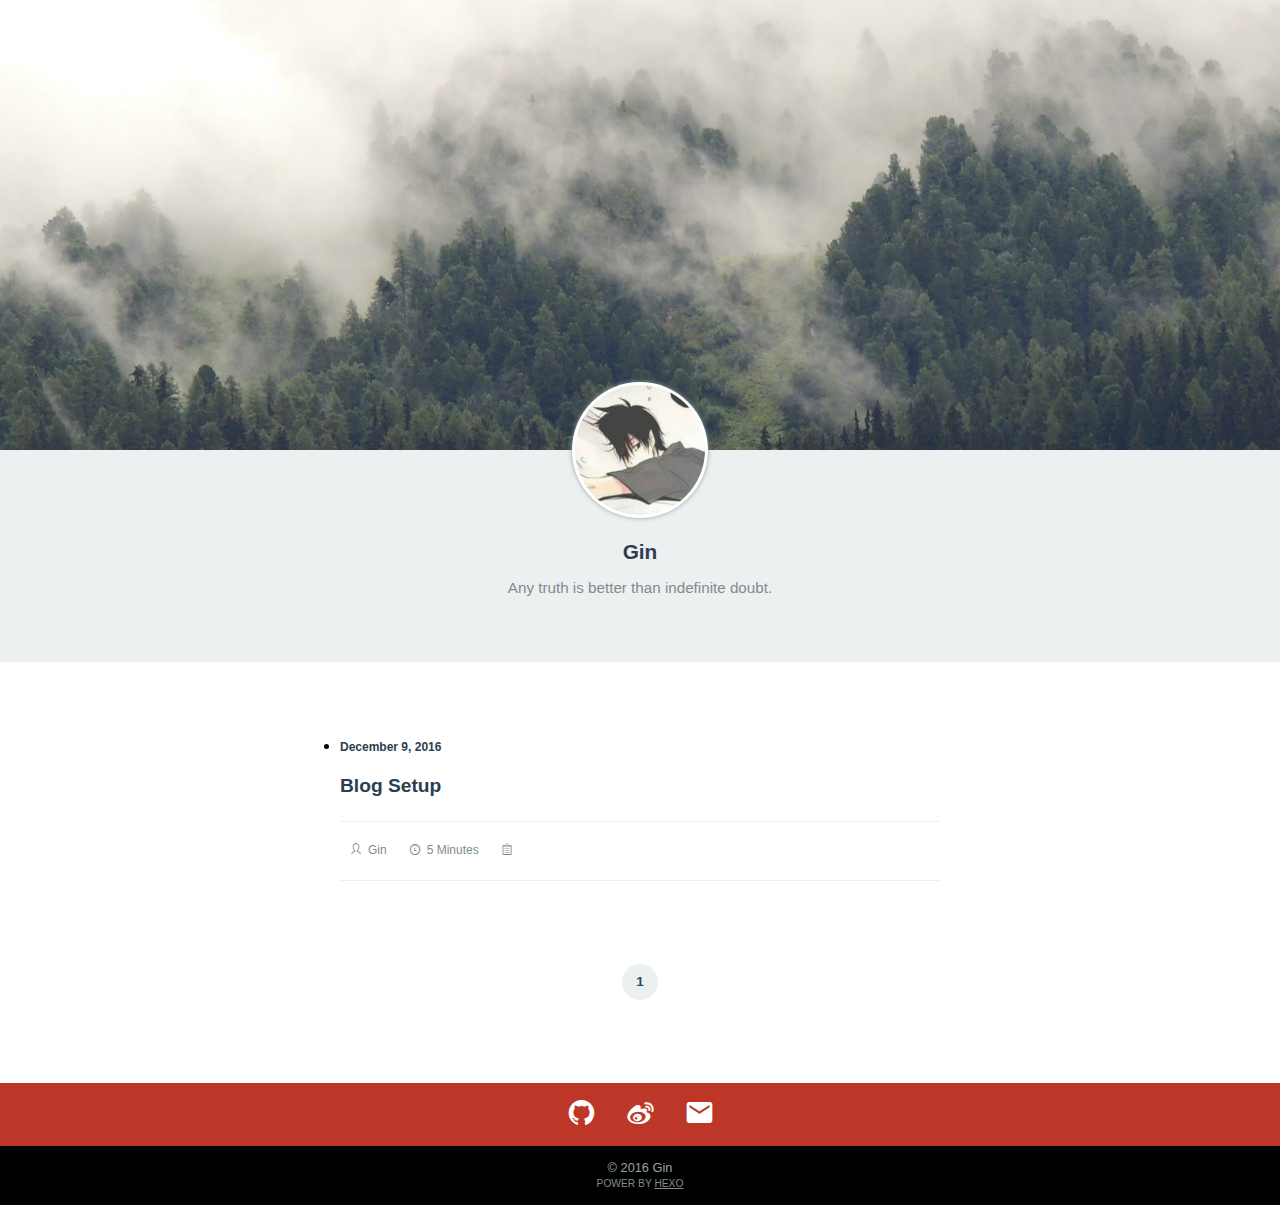
==== commit 269c12af: "Site updated: 2016-12-11 20:02:28" ====
--- a/archives/index.html
+++ b/archives/index.html
@@ -1 +1 @@
-<!DOCTYPE html><html lang="zh-cn"><head><meta charset="utf-8"><meta name="viewport" content="width=device-width,initial-scale=1.0,minimum-scale=1.0,maximum-scale=1.0,user-scalable=no"><meta name="format-detection" content="telephone=no"><meta name="format-detection" content="email=no"><meta name="description"><meta name="keywords" content="Hexo, Gruntjs, Nodejs, Reactjs, Vuejs"><title>Gin</title><link rel="stylesheet" href="/css/main_style.min.css"><link rel="icon" href="/favicon.png"><link rel="styleshake" href="/css/csshake.css"></head><body><div class="page-header"><div class="background"><img src="/default_images/page_background.jpg"></div><div class="author"><div class="head">shake shake-slow<img src="/default_images/author_head.jpg"><a href="/"></a></div><h3 class="name">Gin</h3><p class="signature">Any truth is better than indefinite doubt.</p></div></div><ul class="post-list"><li> <p class="date">December 9, 2016</p><h4 class="title"><a href="/2016/12/09/Blog-Setup/">Blog Setup</a></h4><div class="excerpt"></div><ul class="meta"><li><i class="icon icon-author"></i>Gin</li><li><i class="icon icon-clock"></i>5 Minutes</li><li><i class="icon icon-category"></i></li></ul></li></ul><ul class="pagination"><li class="current"><a>1</a></li></ul><div class="page-footer"><div class="top"><ul class="social"><li><a href="http://github.com/Gin6" title="GitHub" target="_blank"><i class="icon icon-github"></i></a></li><li><a href="http://weibo.com/3108758435/profile?rightmod=1&amp;wvr=6&amp;mod=personinfo&amp;is_all=1" title="Weibo" target="_blank"><i class="icon icon-weibo"></i></a></li><li><a href="https://mail.qq.com/cgi-bin/qm_share?t=qm_mailme&amp;email=1223137796@qq.com" title="Email" target="_blank"><i class="icon icon-email"></i></a></li></ul></div><div class="bottom"><p class="copyright">© 2016 Gin<br><small>POWER BY <a href="https://hexo.io" target="_blank">HEXO</a></small></p></div></div></body></html>+<!DOCTYPE html><html lang="zh-cn"><head><meta charset="utf-8"><meta name="viewport" content="width=device-width,initial-scale=1.0,minimum-scale=1.0,maximum-scale=1.0,user-scalable=no"><meta name="format-detection" content="telephone=no"><meta name="format-detection" content="email=no"><meta name="description"><meta name="keywords" content="Hexo, Gruntjs, Nodejs, Reactjs, Vuejs"><title>Gin</title><link rel="stylesheet" href="/css/main_style.min.css"><link rel="icon" href="/favicon.png"><link rel="styleshake" href="/css/csshake.css"></head><body><div class="page-header"><div class="background"><img src="/default_images/page_background.jpg"></div><div class="author"><div class="shake-slow"><img src="/default_images/author_head.jpg"><a href="/"></a></div><h3 class="name">Gin</h3><p class="signature">Any truth is better than indefinite doubt.</p></div></div><ul class="post-list"><li> <p class="date">December 9, 2016</p><h4 class="title"><a href="/2016/12/09/Blog-Setup/">Blog Setup</a></h4><div class="excerpt"></div><ul class="meta"><li><i class="icon icon-author"></i>Gin</li><li><i class="icon icon-clock"></i>5 Minutes</li><li><i class="icon icon-category"></i></li></ul></li></ul><ul class="pagination"><li class="current"><a>1</a></li></ul><div class="page-footer"><div class="top"><ul class="social"><li><a href="http://github.com/Gin6" title="GitHub" target="_blank"><i class="icon icon-github"></i></a></li><li><a href="http://weibo.com/3108758435/profile?rightmod=1&amp;wvr=6&amp;mod=personinfo&amp;is_all=1" title="Weibo" target="_blank"><i class="icon icon-weibo"></i></a></li><li><a href="https://mail.qq.com/cgi-bin/qm_share?t=qm_mailme&amp;email=1223137796@qq.com" title="Email" target="_blank"><i class="icon icon-email"></i></a></li></ul></div><div class="bottom"><p class="copyright">© 2016 Gin<br><small>POWER BY <a href="https://hexo.io" target="_blank">HEXO</a></small></p></div></div></body></html>--- a/css/main_style.min.css
+++ b/css/main_style.min.css
@@ -563,7 +563,7 @@
   text-align: center;
   padding: 0 20px 30px 20px;
 }
-.page-header .author .head {
+.page-header .author .shake-slow {
   display: inline-block;
   width: 130px;
   height: 130px;
@@ -574,12 +574,23 @@
   position: relative;
   top: -68px;
 }
-.page-header .author .head img {
+.page-header .author .shake-slow img {
   width: 100%;
   height: 100%;
   display: block;
   border-radius: 50%;
 }
+
+.page-header .author .shake-slow a {
+  text-decoration: none;
+  position: relative;
+  bottom: 100%;
+  width: 100%;
+  height: 100%;
+  display: block;
+  border-radius: 50%;
+}
+
 .page-header .author .name, .page-header .author .signature {
   position: relative;
   margin: 0;
